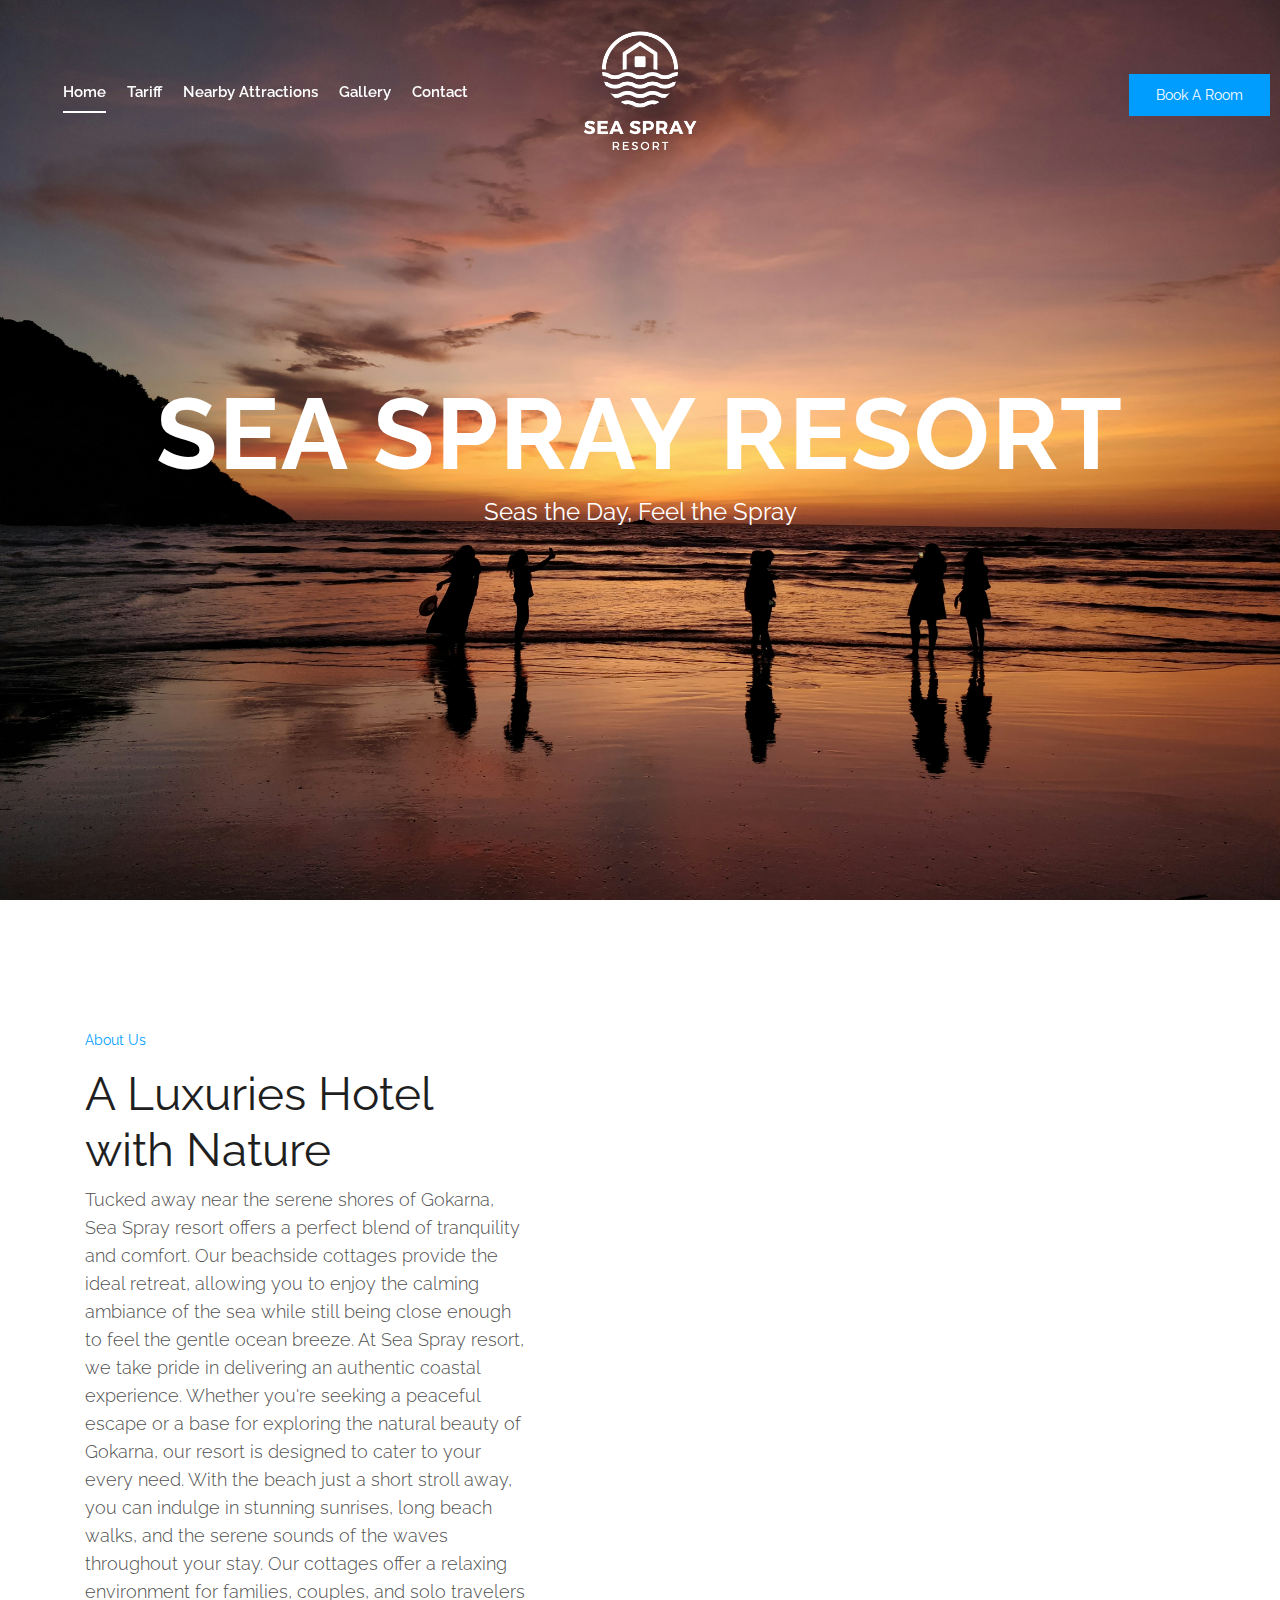
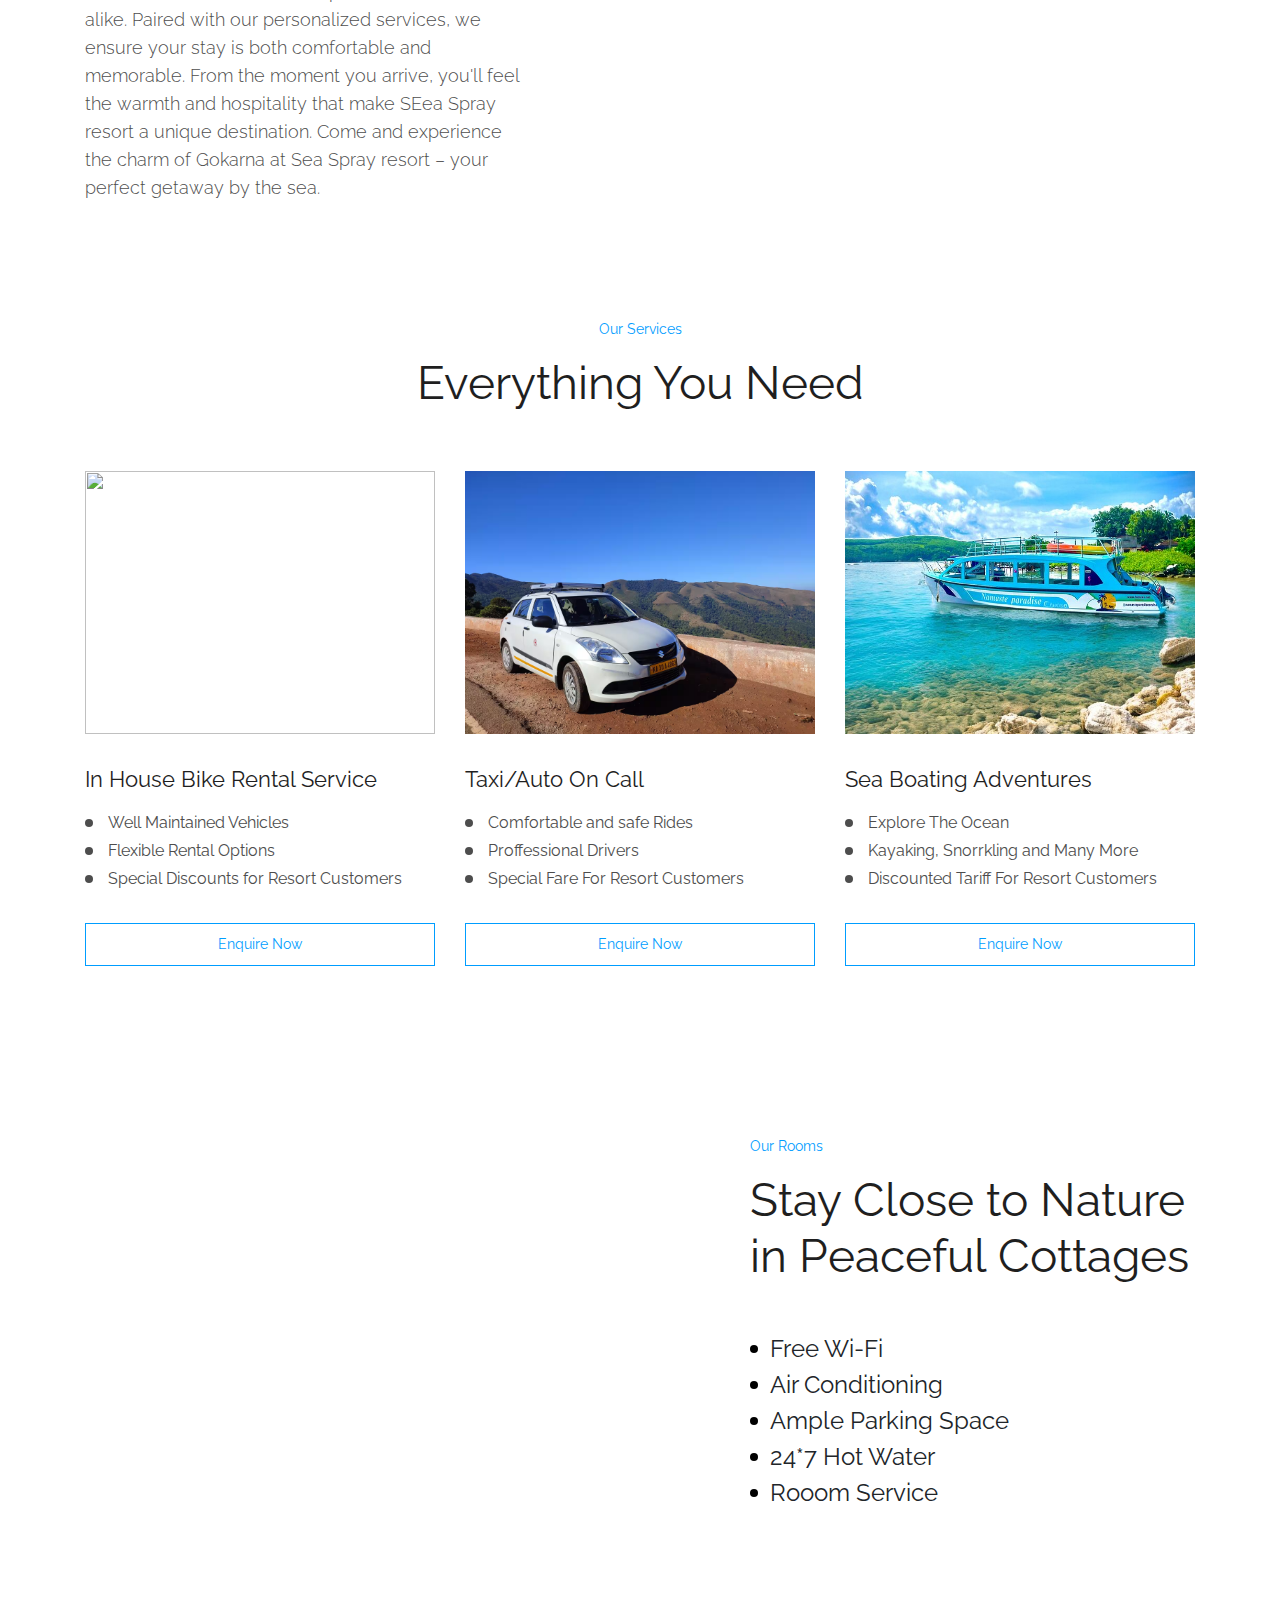
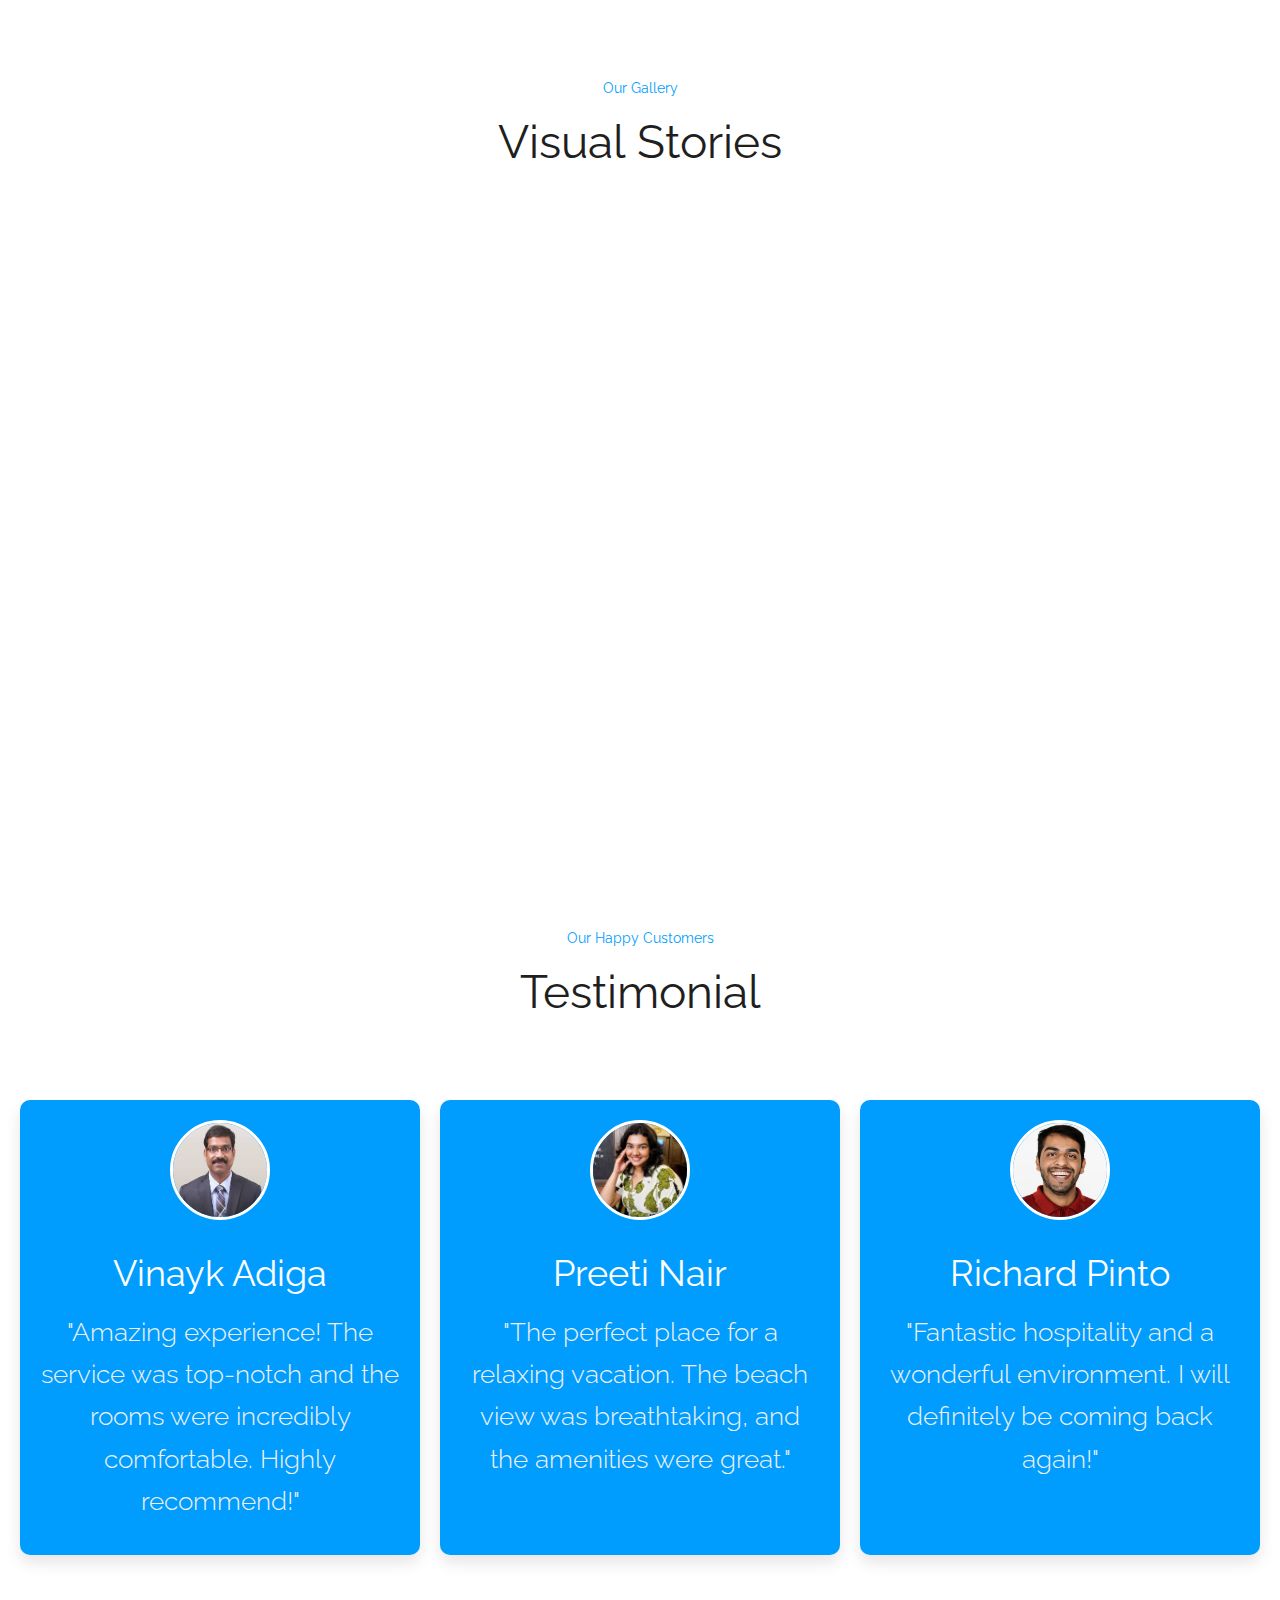
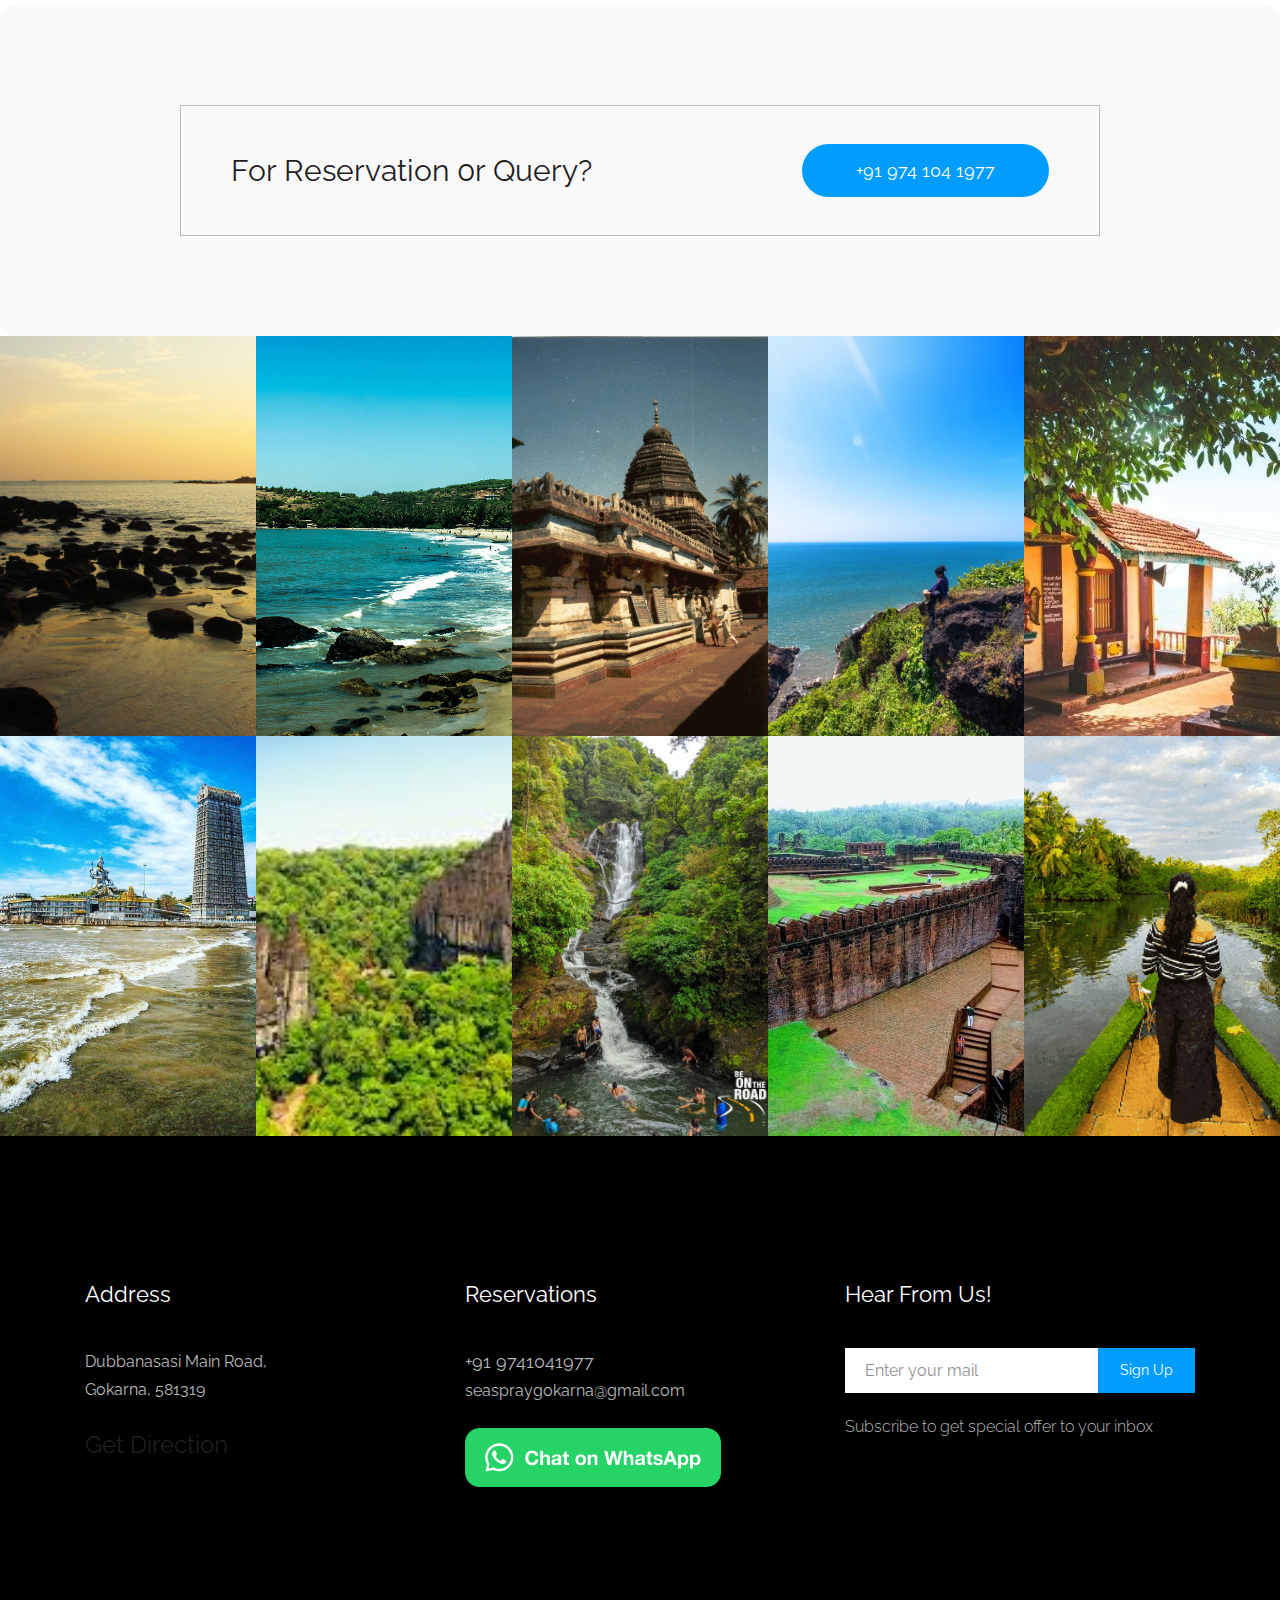
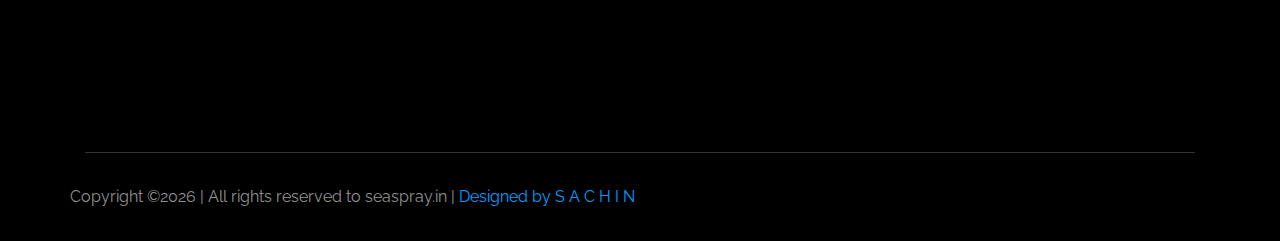
==== index.html @ 88a1061b "Uploading new project" ====
<!doctype html>
<html class="no-js" lang="zxx">

<head>
    <meta charset="utf-8">
    <meta http-equiv="x-ua-compatible" content="ie=edge">
    <title>SEA SPRAY RESORT GOKARNA</title>
    <meta name="description" content="">
    <meta name="viewport" content="width=device-width, initial-scale=1">

    <!-- <link rel="manifest" href="site.webmanifest"> -->
    <link rel="shortcut icon" type="image/x-icon" href="img/logo.png">
    <!-- Place favicon.ico in the root directory -->

    <!-- CSS here -->
    <link rel="stylesheet" href="css/bootstrap.min.css">
    <link rel="stylesheet" href="css/owl.carousel.min.css">
    <link rel="stylesheet" href="css/magnific-popup.css">
    <link rel="stylesheet" href="css/font-awesome.min.css">
    <link rel="stylesheet" href="css/themify-icons.css">
    <link rel="stylesheet" href="css/nice-select.css">
    <link rel="stylesheet" href="css/flaticon.css">
    <link rel="stylesheet" href="css/gijgo.css">
    <link rel="stylesheet" href="css/animate.css">
    <link rel="stylesheet" href="css/slicknav.css">
    <link rel="stylesheet" href="css/style.css">
    <!-- <link rel="stylesheet" href="css/responsive.css"> -->
</head>

<body>
    <!--[if lte IE 9]>
            <p class="browserupgrade">You are using an <strong>outdated</strong> browser. Please <a href="https://browsehappy.com/">upgrade your browser</a> to improve your experience and security.</p>
        <![endif]-->

    <!-- header-start -->
    <header>
        <div class="header-area ">
            <div id="sticky-header" class="main-header-area">
                <div class="container-fluid p-0">
                    <div class="row align-items-center no-gutters">
                        <div class="col-xl-5 col-lg-6">
                            <div class="main-menu  d-none d-lg-block">
                                <nav>
                                    <ul id="navigation">
                                        <li><a class="active" href="index.html">home</a></li>
                                        <li><a href="index.html">tariff</a></li>
                                        <li><a href="#nearby_area">Nearby attractions</a></li>
                                        <li><a href="#gallery">Gallery</a></li>
                                        <li><a href="#contact_area">Contact</a></li>
                                    </ul>
                                </nav>
                            </div>
                        </div>
                        <div class="col-xl-2 col-lg-2">
                            <div class="logo-img">
                                <a href="index.html">
                                    <img src="img/logo.png" alt="">
                                    
                                </a>
                            </div>
                        </div>
                        <div class="col-xl-5 col-lg-4 d-none d-lg-block">
                            <div class="book_room">
                               
                                <div class="book_btn d-none d-lg-block">
                                    <a class="popup-with-form" href="#test-form">Book A Room</a>
                                </div>
                            </div>
                        </div>
                        <div class="col-12">
                            <div class="mobile_menu d-block d-lg-none"></div>
                        </div>
                    </div>
                </div>
            </div>
        </div>
    </header>
    <!-- header-end -->

    <!-- slider_area_start -->
    <div class="slider_area">
        <div class="slider_active owl-carousel">
            <div class="single_slider d-flex align-items-center justify-content-center slider_bg_1">
                <div class="container">
                    <div class="row">
                        <div class="col-xl-12">
                            <div class="slider_text text-center">
                                <h3>SEA SPRAY RESORT</h3>
                                <p>Seas the Day, Feel the Spray</p>
                            </div>
                        </div>
                    </div>
                </div>
            </div>
            
            
        </div>
    </div>
    <!-- slider_area_end -->

    <!-- about_area_start -->
    <div class="about_area">
        <div class="container">
            <div class="row">
                <div class="col-xl-5 col-lg-5">
                    <div class="about_info">
                        <div class="section_title mb-20px">
                            <span>About Us</span>
                            <h3>A Luxuries Hotel <br>
                                with Nature</h3>
                        </div>
                        <p>Tucked away near the serene shores of Gokarna, Sea Spray resort offers a perfect blend of tranquility and comfort. Our beachside cottages provide the ideal retreat, allowing you to enjoy the calming ambiance of the sea while still being close enough to feel the gentle ocean breeze.

                            At Sea Spray resort, we take pride in delivering an authentic coastal experience. Whether you're seeking a peaceful escape or a base for exploring the natural beauty of Gokarna, our resort is designed to cater to your every need. With the beach just a short stroll away, you can indulge in stunning sunrises, long beach walks, and the serene sounds of the waves throughout your stay.
                            
                            Our cottages offer a relaxing environment for families, couples, and solo travelers alike. Paired with our personalized services, we ensure your stay is both comfortable and memorable. From the moment you arrive, you'll feel the warmth and hospitality that make SEea Spray resort a unique destination.
                            
                            Come and experience the charm of Gokarna at Sea Spray resort – your perfect getaway by the sea.</p>
                        
                    </div>
                </div>
                <div class="col-xl-7 col-lg-7">
                    <div class="about_thumb d-flex">
                        <div class="img_1">
                            <img src="img/3.jpg" alt="">
                        </div>
                        <div class="img_2">
                            <img src="img/28.jpg" alt="">
                        </div>
                    </div>
                </div>
            </div>
        </div>
    </div>
    <!-- about_area_end -->

    <!-- offers_area_start -->
    <div class="offers_area">
        <div class="container">
            <div class="row">
                <div class="col-xl-12">
                    <div class="section_title text-center mb-100">
                        <span>Our Services</span>
                        <h3>Everything You Need</h3>
                    </div>
                </div>
            </div>
            <div class="row">
                <div class="col-xl-4 col-md-4">
                    <div class="single_offers">
                        <div class="about_thumb">
                            <img src="img/bike.jpg" alt="">
                        </div>
                        <h3>In House Bike Rental
                            Service</h3>
                        <ul>
                            <li>Well Maintained Vehicles</li>
                            <li>Flexible Rental Options</li>
                            <li>Special Discounts for Resort Customers</li>
                        </ul>
                        <a class="book_now" href="tel:+917259355529">Enquire Now</a>                    
                    </div>
                </div>
                <div class="col-xl-4 col-md-4">
                    <div class="single_offers">
                        <div class="about_thumb">
                            <img src="img/taxi.jpg" alt="">
                        </div>
                        <h3>Taxi/Auto On Call
                            </h3>
                        <ul>
                            <li>Comfortable and safe Rides</li>
                            <li>Proffessional Drivers</li>
                            <li>Special Fare For Resort Customers</li>
                        </ul>
                        <a class="book_now" href="tel:+917259355529">Enquire Now</a>   
                    </div>
                </div>
                <div class="col-xl-4 col-md-4">
                    <div class="single_offers">
                        <div class="about_thumb">
                            <img src="img/boating.jpg" alt="">
                        </div>
                        <h3>Sea Boating Adventures</h3>
                        <ul>
                            <li>Explore The Ocean</li>
                            <li>Kayaking, Snorrkling and Many More</li>
                            <li>Discounted Tariff For Resort Customers</li>
                        </ul>
                       <a class="book_now" href="tel:+917259355529">Enquire Now</a>   
                    </div>
                </div>
            </div>
        </div>
    </div>
    <!-- offers_area_end -->

    

    <!-- about_area_start -->
    <div class="about_area">
        <div class="container">
            <div class="row">
                <div class="col-xl-7 col-lg-7">
                    <div class="about_thumb2 d-flex">
                        <div class="img_1">
                            <img src="img/18.jpg" alt="">
                        </div>
                        <div class="img_2">
                            <img src="img/26.jpg" alt="">
                        </div>
                    </div>
                </div>
                <div class="col-xl-5 col-lg-5">
                    <div class="about_info">
                        <div class="section_title mb-20px">
                            <span>Our Rooms</span>
                            <h3>Stay Close to Nature<br>
                                in Peaceful Cottages</h3>
                        </div>
                        <p>
                         <ul class="black-bullets">
      				 <li>Free Wi-Fi</li>
        			 <li>Air Conditioning</li>
       				 <li>Ample Parking Space</li>
       				 <li>24*7 Hot Water</li>
       				 <li>Rooom Service</li>
    			</ul>
                        </p>

                    </div>
                </div>
            </div>
        </div>
    </div>
    <!-- about_area_end -->
    
    <!-- gallery_area_start-->

<div class="gallery-section section_title" id="gallery">
     <span>Our Gallery</span>
    		<h3 class="section_title">Visual Stories</h3>
    
    
      <ul class="slideshow">
	<li><span></span></li>
    <li><span></span></li>
	<li><span></span></li>
	<li><span></span></li>
	<li><span></span></li>
    <li><span></span></li>
    <li><span></span></li>
    <li><span></span></li>
    <li><span></span></li>
</ul>

   		 
</div>

<!-- gallery_area_end -->
    
     <!-- testimonial_area_start -->
    <div class="customers-section section_title">
        <span>Our Happy Customers</span>
    <h3 class="section_title">Testimonial</h3>
    <div class="customer-cards">
        <div class="customer-card">
            <img src="img/customer1.jpg" alt="Customer 1">
            <h3>Vinayk Adiga</h3>
            <p>"Amazing experience! The service was top-notch and the rooms were incredibly comfortable. Highly recommend!"</p>
        </div>
        <div class="customer-card">
            <img src="img/customer2.jpg" alt="Customer 2">
            <h3>Preeti Nair</h3>
            <p>"The perfect place for a relaxing vacation. The beach view was breathtaking, and the amenities were great."</p>
        </div>
        <div class="customer-card">
            <img src="img/customer3.jpg" alt="Customer 3">
            <h3>Richard Pinto</h3>
            <p>"Fantastic hospitality and a wonderful environment. I will definitely be coming back again!"</p>
        </div>
    </div>
</div>
<!-- testimonial_area_end -->

    
    <!-- forQuery_start -->
    <div class="forQuery">
        <div class="container">
            <div class="row">
                <div class="col-xl-10 offset-xl-1 col-md-12">
                    <div class="Query_border">
                        <div class="row align-items-center justify-content-center">
                            <div class="col-xl-6 col-md-6">
                                <div class="Query_text">
                                    <p>For Reservation 0r Query?</p>
                                </div>
                            </div>
                            <div class="col-xl-6 col-md-6">
                                <div class="phone_num">
                                    <a href="#" class="mobile_no">+91 974 104 1977</a>
                                </div>
                            </div>
                        </div>
                    </div>
                </div>
            </div>
        </div>
    </div>
    <!-- forQuery_end-->

  <!-- nearby_attractions_area_start -->
<div class="nearby_attractions_area" id="nearby_area">
    <div class="single_attraction">
        <img src="img/11.jpg" alt="Om Beach">
        <div class="overlay">
            <h4>OM BEACH<br><span class="description">Beautiful beach known for its shape</span><br>DISTANCE: 7.9 KM</h4>
        </div>
    </div>
    <div class="single_attraction">
        <img src="img/12.jpg" alt="Kudle Beach">
        <div class="overlay">
            <h4>KUDLE BEACH<br><span class="description">Quiet beach perfect for relaxation</span><br>DISTANCE: 7.8 KM</h4>
        </div>
    </div>
    <div class="single_attraction">
        <img src="img/13.jpg" alt="Temple">
        <div class="overlay">
            <h4>MAHABALESHWARA TEMPLE<br><span class="description">Historic temple with beautiful architecture</span><br>DISTANCE: 3.5 KM</h4>
        </div>
    </div>
    <div class="single_attraction">
        <img src="img/14.jpg" alt="Sunset Point">
        <div class="overlay">
            <h4>HILLTOP SUNSET POINT<br><span class="description">Stunning views of the sunset</span><br>DISTANCE: 7.3 KM</h4>
        </div>
    </div>
    <div class="single_attraction">
        <img src="img/15.jpg" alt="Ramateertha Hill Temple">
        <div class="overlay">
            <h4>RAMATEERTHA HILL TEMPLE<br><span class="description">Scenic hilltop temple with breathtaking views</span><br>DISTANCE: 4 KM</h4>
        </div>
    </div>
    <div class="single_attraction">
        <img src="img/21.jpg" alt="Murudeshwar">
        <div class="overlay">
            <h4>MURUDESHWAR<br><span class="description">Famous for the towering statue of Lord Shiva</span><br>DISTANCE: 79.2 KM</h4>
        </div>
    </div>
    <div class="single_attraction">
        <img src="img/22.jpg" alt="Yana Caves">
        <div class="overlay">
            <h4>YANA CAVES<br><span class="description">Known for unique rock formations</span><br>DISTANCE: 49.1 KM</h4>
        </div>
    </div>
    <div class="single_attraction">
        <img src="img/23.jpg" alt="Vibhuti Falls">
        <div class="overlay">
            <h4>VIBHUTI FALLS<br><span class="description">Beautiful waterfall surrounded by nature</span><br>DISTANCE: 43.2 KM</h4>
        </div>
    </div>
    <div class="single_attraction">
        <img src="img/24.jpg" alt="Mirjan Fort">
        <div class="overlay">
            <h4>MIRJAN FORT<br><span class="description">Historic fort with a rich history</span><br>DISTANCE: 23.2 KM</h4>
        </div>
    </div>
    <div class="single_attraction">
        <img src="img/25.jpg" alt="Honnavara Mangrove Boardwalk">
        <div class="overlay">
            <h4>HONNAVARA MANGROVE BOARD WALK<br><span class="description">Nature walk through scenic mangroves</span><br>DISTANCE: 56.1 KM</h4>
        </div>
    </div>
</div>
<!-- nearby_attractions_area_end -->




    <!-- footer -->
    <footer class="footer" id="contact_area">
        <div class="footer_top">
    <div class="container">
        <div class="row">
            <div class="col-xl-4 col-md-6 col-lg-4">
                <div class="footer_widget">
                    <h3 class="footer_title">
                        Address
                    </h3>
                    <p class="footer_text">Dubbanasasi Main Road, <br> Gokarna, 581319</p>
                    <a href="#" class="line-button">Get Direction</a>

                    <div class="google-map-container">
                        <iframe src="https://www.google.com/maps/embed?pb=!1m14!1m8!1m3!1d15446.185988284322!2d74.3071007!3d14.5679071!3m2!1i1024!2i768!4f13.1!3m3!1m2!1s0x3bbe81000d65f09b%3A0x5aeba827256560c4!2sSEA%20SPRAY!5e0!3m2!1sen!2sin!4v1729353451648!5m2!1sen!2sin" width="330" height="150" style="border:0;" allowfullscreen="" loading="lazy" referrerpolicy="no-referrer-when-downgrade"></iframe>
                    </div>
                </div>
            </div>

            <div class="col-xl-4 col-md-6 col-lg-4">
                <div class="footer_widget">
                    <h3 class="footer_title">
                        Reservations
                    </h3>
                    <p class="footer_text"> <a class="title__number" href="tel:+919741041977">+91 9741041977</a> <br> seaspraygokarna@gmail.com</p>
                    <div class="whatsapp_button">
                        <a aria-label="Chat on WhatsApp" href="https://wa.me/919741041977"> 
                            <img alt="Chat on WhatsApp" src="img/WhatsAppButtonGreenLarge.png" /> 
                        </a> 
                    </div>
                </div>
            </div>

            <div class="col-xl-4 col-md-6 col-lg-4">
                <div class="footer_widget">
                    <h3 class="footer_title">
                        Hear from us!
                    </h3>
                   <form action="https://formsubmit.co/seaspraygokarna@gmail.com" method="POST" class="newsletter_form">
                        <input type="email" name="email" placeholder="Enter your mail">
                        <button type="submit">Sign Up</button>
                    </form>
                    <p class="newsletter_text">Subscribe to get special offer to your inbox</p>
                </div>
            </div>
        </div>
    </div>
</div>

        <div class="copy-right_text">
            <div class="container">
                <div class="footer_border"></div>
                <div class="row">
                   
                        <p class="copy_right">
                            <!-- Link back to Colorlib can't be removed. Template is licensed under CC BY 3.0. -->
                                 Copyright &copy;<script>document.write(new Date().getFullYear());</script> | All rights reserved to seaspray.in |  <a class="title__number" href="tel:+918073716055"> Designed by S A C H I N</a>
                        </p>
<!-- Link back to Colorlib can't be removed. Template is licensed under CC BY 3.0. -->
                    
                </div>
            </div>
        </div>
    </footer>

    <!-- link that opens popup -->

    <!-- form itself end-->
        <form id="test-form" class="white-popup-block mfp-hide">
                <div class="popup_box ">
                        <div class="popup_inner">
                            <h3>Check Availability</h3>
                            <form action="#">
                                <div class="row">
                                    <div class="col-xl-6">
                                        <input id="datepicker" placeholder="Check in date">
                                    </div>
                                    <div class="col-xl-6">
                                        <input id="datepicker2" placeholder="Check out date">
                                    </div>
                                    <div class="col-xl-6">
                                        <select class="form-select wide" id="default-select" class="">
                                            <option data-display="Adult">1</option>
                                            <option value="1">2</option>
                                            <option value="2">3</option>
                                            <option value="3">4</option>
                                            <option value="5">5</option>
                                            <option value="6">6</option>
                                            <option value="7">7</option>
                                            <option value="8">8</option>
                                            <option value="9">9</option>
                                            <option value="10">10</option>
                                            <option value="11">11</option>
                                            <option value="12">12</option>
                                            <option value="13">13</option>
                                            <option value="14">14</option>
                                            <option value="15">15</option>
                                            <option value="16">16</option>
                                            <option value="17">17</option>
                                            <option value="18">18</option>
                                            <option value="19">19</option>
                                            <option value="20">20</option>
                                            <option value="21">21</option>
                                            <option value="22">22</option>
                                            <option value="23">23</option>
                                            <option value="24">24</option>

                                        </select>
                                    </div>
                                    <div class="col-xl-6">
                                        <select class="form-select wide" id="default-select" class="">
                                            <option data-display="Children">1</option>
                                            <option value="1">2</option>
                                            <option value="2">3</option>
                                            <option value="3">4</option>
                                            <option value="5">5</option>
                                            <option value="6">6</option>
                                            <option value="7">7</option>
                                            <option value="8">8</option>
                                            <option value="9">9</option>
                                            <option value="10">10</option>
                                            <option value="11">11</option>
                                            <option value="12">12</option>
                                            <option value="13">13</option>
                                            <option value="14">14</option>
                                            <option value="15">15</option>
                                            <option value="16">16</option>
                                            <option value="17">17</option>
                                            <option value="18">18</option>
                                            <option value="19">19</option>
                                            <option value="20">20</option>
                                            <option value="21">21</option>
                                            <option value="22">22</option>
                                            <option value="23">23</option>
                                            <option value="24">24</option>



                                        </select>
                                    </div>
                                    <div class="col-xl-12">
                                        <select class="form-select wide" id="default-select" class="">
                                            <option data-display="Number of rooms">1</option>
                                            <option value="2">2</option>
                                            <option value="3">3</option>
                                            <option value="4">4</option>
                                            <option value="5">5</option>
                                            <option value="6">6</option>
                                        </select>
                                    </div>
                                    <div class="col-xl-12">
                                        <button type="submit" class="boxed-btn3">Check Availability</button>
                                    </div>
                                </div>
                            </form>
                        </div>
                    </div>
            </form>
    <!-- form itself end -->

    <!-- JS here -->
   


 
    <script src="js/vendor/modernizr-3.5.0.min.js"></script>
    <script src="js/vendor/jquery-1.12.4.min.js"></script>
    <script src="js/popper.min.js"></script>
    <script src="js/bootstrap.min.js"></script>
    <script src="js/owl.carousel.min.js"></script>
    <script src="js/isotope.pkgd.min.js"></script>
    <script src="js/ajax-form.js"></script>
    <script src="js/waypoints.min.js"></script>
    <script src="js/jquery.counterup.min.js"></script>
    <script src="js/imagesloaded.pkgd.min.js"></script>
    <script src="js/scrollIt.js"></script>
    <script src="js/jquery.scrollUp.min.js"></script>
    <script src="js/wow.min.js"></script>
    <script src="js/nice-select.min.js"></script>
    <script src="js/jquery.slicknav.min.js"></script>
    <script src="js/jquery.magnific-popup.min.js"></script>
    <script src="js/plugins.js"></script>
    <script src="js/gijgo.min.js"></script>

    <!--contact js-->
    <script src="js/contact.js"></script>
    <script src="js/jquery.ajaxchimp.min.js"></script>
    <script src="js/jquery.form.js"></script>
    <script src="js/jquery.validate.min.js"></script>
    <script src="js/mail-script.js"></script>

    <script src="js/main.js"></script>
    <script>
        $('#datepicker').datepicker({
            iconsLibrary: 'fontawesome',
            icons: {
             rightIcon: '<span class="fa fa-caret-down"></span>'
         }
        });
        $('#datepicker2').datepicker({
            iconsLibrary: 'fontawesome',
            icons: {
             rightIcon: '<span class="fa fa-caret-down"></span>'
         }

        });
</script>





</body>

</html>
---- css/themify-icons.css ----
@font-face {
	font-family: 'themify';
	src:url('../fonts/themify.eot?-fvbane');
	src:url('../fonts/themify.eot?#iefix-fvbane') format('embedded-opentype'),
		url('../fonts/themify.woff?-fvbane') format('woff'),
		url('../fonts/themify.ttf?-fvbane') format('truetype'),
		url('../fonts/themify.svg?-fvbane#themify') format('svg');
	font-weight: normal;
	font-style: normal;
}

[class^="ti-"], [class*=" ti-"] {
	font-family: 'themify';
	/* speak: none; */
	font-style: normal;
	font-weight: normal;
	font-variant: normal;
	text-transform: none;
	line-height: 1;

	/* Better Font Rendering =========== */
	-webkit-font-smoothing: antialiased;
	-moz-osx-font-smoothing: grayscale;
}

.ti-wand:before {
	content: "\e600";
}
.ti-volume:before {
	content: "\e601";
}
.ti-user:before {
	content: "\e602";
}
.ti-unlock:before {
	content: "\e603";
}
.ti-unlink:before {
	content: "\e604";
}
.ti-trash:before {
	content: "\e605";
}
.ti-thought:before {
	content: "\e606";
}
.ti-target:before {
	content: "\e607";
}
.ti-tag:before {
	content: "\e608";
}
.ti-tablet:before {
	content: "\e609";
}
.ti-star:before {
	content: "\e60a";
}
.ti-spray:before {
	content: "\e60b";
}
.ti-signal:before {
	content: "\e60c";
}
.ti-shopping-cart:before {
	content: "\e60d";
}
.ti-shopping-cart-full:before {
	content: "\e60e";
}
.ti-settings:before {
	content: "\e60f";
}
.ti-search:before {
	content: "\e610";
}
.ti-zoom-in:before {
	content: "\e611";
}
.ti-zoom-out:before {
	content: "\e612";
}
.ti-cut:before {
	content: "\e613";
}
.ti-ruler:before {
	content: "\e614";
}
.ti-ruler-pencil:before {
	content: "\e615";
}
.ti-ruler-alt:before {
	content: "\e616";
}
.ti-bookmark:before {
	content: "\e617";
}
.ti-bookmark-alt:before {
	content: "\e618";
}
.ti-reload:before {
	content: "\e619";
}
.ti-plus:before {
	content: "\e61a";
}
.ti-pin:before {
	content: "\e61b";
}
.ti-pencil:before {
	content: "\e61c";
}
.ti-pencil-alt:before {
	content: "\e61d";
}
.ti-paint-roller:before {
	content: "\e61e";
}
.ti-paint-bucket:before {
	content: "\e61f";
}
.ti-na:before {
	content: "\e620";
}
.ti-mobile:before {
	content: "\e621";
}
.ti-minus:before {
	content: "\e622";
}
.ti-medall:before {
	content: "\e623";
}
.ti-medall-alt:before {
	content: "\e624";
}
.ti-marker:before {
	content: "\e625";
}
.ti-marker-alt:before {
	content: "\e626";
}
.ti-arrow-up:before {
	content: "\e627";
}
.ti-arrow-right:before {
	content: "\e628";
}
.ti-arrow-left:before {
	content: "\e629";
}
.ti-arrow-down:before {
	content: "\e62a";
}
.ti-lock:before {
	content: "\e62b";
}
.ti-location-arrow:before {
	content: "\e62c";
}
.ti-link:before {
	content: "\e62d";
}
.ti-layout:before {
	content: "\e62e";
}
.ti-layers:before {
	content: "\e62f";
}
.ti-layers-alt:before {
	content: "\e630";
}
.ti-key:before {
	content: "\e631";
}
.ti-import:before {
	content: "\e632";
}
.ti-image:before {
	content: "\e633";
}
.ti-heart:before {
	content: "\e634";
}
.ti-heart-broken:before {
	content: "\e635";
}
.ti-hand-stop:before {
	content: "\e636";
}
.ti-hand-open:before {
	content: "\e637";
}
.ti-hand-drag:before {
	content: "\e638";
}
.ti-folder:before {
	content: "\e639";
}
.ti-flag:before {
	content: "\e63a";
}
.ti-flag-alt:before {
	content: "\e63b";
}
.ti-flag-alt-2:before {
	content: "\e63c";
}
.ti-eye:before {
	content: "\e63d";
}
.ti-export:before {
	content: "\e63e";
}
.ti-exchange-vertical:before {
	content: "\e63f";
}
.ti-desktop:before {
	content: "\e640";
}
.ti-cup:before {
	content: "\e641";
}
.ti-crown:before {
	content: "\e642";
}
.ti-comments:before {
	content: "\e643";
}
.ti-comment:before {
	content: "\e644";
}
.ti-comment-alt:before {
	content: "\e645";
}
.ti-close:before {
	content: "\e646";
}
.ti-clip:before {
	content: "\e647";
}
.ti-angle-up:before {
	content: "\e648";
}
.ti-angle-right:before {
	content: "\e649";
}
.ti-angle-left:before {
	content: "\e64a";
}
.ti-angle-down:before {
	content: "\e64b";
}
.ti-check:before {
	content: "\e64c";
}
.ti-check-box:before {
	content: "\e64d";
}
.ti-camera:before {
	content: "\e64e";
}
.ti-announcement:before {
	content: "\e64f";
}
.ti-brush:before {
	content: "\e650";
}
.ti-briefcase:before {
	content: "\e651";
}
.ti-bolt:before {
	content: "\e652";
}
.ti-bolt-alt:before {
	content: "\e653";
}
.ti-blackboard:before {
	content: "\e654";
}
.ti-bag:before {
	content: "\e655";
}
.ti-move:before {
	content: "\e656";
}
.ti-arrows-vertical:before {
	content: "\e657";
}
.ti-arrows-horizontal:before {
	content: "\e658";
}
.ti-fullscreen:before {
	content: "\e659";
}
.ti-arrow-top-right:before {
	content: "\e65a";
}
.ti-arrow-top-left:before {
	content: "\e65b";
}
.ti-arrow-circle-up:before {
	content: "\e65c";
}
.ti-arrow-circle-right:before {
	content: "\e65d";
}
.ti-arrow-circle-left:before {
	content: "\e65e";
}
.ti-arrow-circle-down:before {
	content: "\e65f";
}
.ti-angle-double-up:before {
	content: "\e660";
}
.ti-angle-double-right:before {
	content: "\e661";
}
.ti-angle-double-left:before {
	content: "\e662";
}
.ti-angle-double-down:before {
	content: "\e663";
}
.ti-zip:before {
	content: "\e664";
}
.ti-world:before {
	content: "\e665";
}
.ti-wheelchair:before {
	content: "\e666";
}
.ti-view-list:before {
	content: "\e667";
}
.ti-view-list-alt:before {
	content: "\e668";
}
.ti-view-grid:before {
	content: "\e669";
}
.ti-uppercase:before {
	content: "\e66a";
}
.ti-upload:before {
	content: "\e66b";
}
.ti-underline:before {
	content: "\e66c";
}
.ti-truck:before {
	content: "\e66d";
}
.ti-timer:before {
	content: "\e66e";
}
.ti-ticket:before {
	content: "\e66f";
}
.ti-thumb-up:before {
	content: "\e670";
}
.ti-thumb-down:before {
	content: "\e671";
}
.ti-text:before {
	content: "\e672";
}
.ti-stats-up:before {
	content: "\e673";
}
.ti-stats-down:before {
	content: "\e674";
}
.ti-split-v:before {
	content: "\e675";
}
.ti-split-h:before {
	content: "\e676";
}
.ti-smallcap:before {
	content: "\e677";
}
.ti-shine:before {
	content: "\e678";
}
.ti-shift-right:before {
	content: "\e679";
}
.ti-shift-left:before {
	content: "\e67a";
}
.ti-shield:before {
	content: "\e67b";
}
.ti-notepad:before {
	content: "\e67c";
}
.ti-server:before {
	content: "\e67d";
}
.ti-quote-right:before {
	content: "\e67e";
}
.ti-quote-left:before {
	content: "\e67f";
}
.ti-pulse:before {
	content: "\e680";
}
.ti-printer:before {
	content: "\e681";
}
.ti-power-off:before {
	content: "\e682";
}
.ti-plug:before {
	content: "\e683";
}
.ti-pie-chart:before {
	content: "\e684";
}
.ti-paragraph:before {
	content: "\e685";
}
.ti-panel:before {
	content: "\e686";
}
.ti-package:before {
	content: "\e687";
}
.ti-music:before {
	content: "\e688";
}
.ti-music-alt:before {
	content: "\e689";
}
.ti-mouse:before {
	content: "\e68a";
}
.ti-mouse-alt:before {
	content: "\e68b";
}
.ti-money:before {
	content: "\e68c";
}
.ti-microphone:before {
	content: "\e68d";
}
.ti-menu:before {
	content: "\e68e";
}
.ti-menu-alt:before {
	content: "\e68f";
}
.ti-map:before {
	content: "\e690";
}
.ti-map-alt:before {
	content: "\e691";
}
.ti-loop:before {
	content: "\e692";
}
.ti-location-pin:before {
	content: "\e693";
}
.ti-list:before {
	content: "\e694";
}
.ti-light-bulb:before {
	content: "\e695";
}
.ti-Italic:before {
	content: "\e696";
}
.ti-info:before {
	content: "\e697";
}
.ti-infinite:before {
	content: "\e698";
}
.ti-id-badge:before {
	content: "\e699";
}
.ti-hummer:before {
	content: "\e69a";
}
.ti-home:before {
	content: "\e69b";
}
.ti-help:before {
	content: "\e69c";
}
.ti-headphone:before {
	content: "\e69d";
}
.ti-harddrives:before {
	content: "\e69e";
}
.ti-harddrive:before {
	content: "\e69f";
}
.ti-gift:before {
	content: "\e6a0";
}
.ti-game:before {
	content: "\e6a1";
}
.ti-filter:before {
	content: "\e6a2";
}
.ti-files:before {
	content: "\e6a3";
}
.ti-file:before {
	content: "\e6a4";
}
.ti-eraser:before {
	content: "\e6a5";
}
.ti-envelope:before {
	content: "\e6a6";
}
.ti-download:before {
	content: "\e6a7";
}
.ti-direction:before {
	content: "\e6a8";
}
.ti-direction-alt:before {
	content: "\e6a9";
}
.ti-dashboard:before {
	content: "\e6aa";
}
.ti-control-stop:before {
	content: "\e6ab";
}
.ti-control-shuffle:before {
	content: "\e6ac";
}
.ti-control-play:before {
	content: "\e6ad";
}
.ti-control-pause:before {
	content: "\e6ae";
}
.ti-control-forward:before {
	content: "\e6af";
}
.ti-control-backward:before {
	content: "\e6b0";
}
.ti-cloud:before {
	content: "\e6b1";
}
.ti-cloud-up:before {
	content: "\e6b2";
}
.ti-cloud-down:before {
	content: "\e6b3";
}
.ti-clipboard:before {
	content: "\e6b4";
}
.ti-car:before {
	content: "\e6b5";
}
.ti-calendar:before {
	content: "\e6b6";
}
.ti-book:before {
	content: "\e6b7";
}
.ti-bell:before {
	content: "\e6b8";
}
.ti-basketball:before {
	content: "\e6b9";
}
.ti-bar-chart:before {
	content: "\e6ba";
}
.ti-bar-chart-alt:before {
	content: "\e6bb";
}
.ti-back-right:before {
	content: "\e6bc";
}
.ti-back-left:before {
	content: "\e6bd";
}
.ti-arrows-corner:before {
	content: "\e6be";
}
.ti-archive:before {
	content: "\e6bf";
}
.ti-anchor:before {
	content: "\e6c0";
}
.ti-align-right:before {
	content: "\e6c1";
}
.ti-align-left:before {
	content: "\e6c2";
}
.ti-align-justify:before {
	content: "\e6c3";
}
.ti-align-center:before {
	content: "\e6c4";
}
.ti-alert:before {
	content: "\e6c5";
}
.ti-alarm-clock:before {
	content: "\e6c6";
}
.ti-agenda:before {
	content: "\e6c7";
}
.ti-write:before {
	content: "\e6c8";
}
.ti-window:before {
	content: "\e6c9";
}
.ti-widgetized:before {
	content: "\e6ca";
}
.ti-widget:before {
	content: "\e6cb";
}
.ti-widget-alt:before {
	content: "\e6cc";
}
.ti-wallet:before {
	content: "\e6cd";
}
.ti-video-clapper:before {
	content: "\e6ce";
}
.ti-video-camera:before {
	content: "\e6cf";
}
.ti-vector:before {
	content: "\e6d0";
}
.ti-themify-logo:before {
	content: "\e6d1";
}
.ti-themify-favicon:before {
	content: "\e6d2";
}
.ti-themify-favicon-alt:before {
	content: "\e6d3";
}
.ti-support:before {
	content: "\e6d4";
}
.ti-stamp:before {
	content: "\e6d5";
}
.ti-split-v-alt:before {
	content: "\e6d6";
}
.ti-slice:before {
	content: "\e6d7";
}
.ti-shortcode:before {
	content: "\e6d8";
}
.ti-shift-right-alt:before {
	content: "\e6d9";
}
.ti-shift-left-alt:before {
	content: "\e6da";
}
.ti-ruler-alt-2:before {
	content: "\e6db";
}
.ti-receipt:before {
	content: "\e6dc";
}
.ti-pin2:before {
	content: "\e6dd";
}
.ti-pin-alt:before {
	content: "\e6de";
}
.ti-pencil-alt2:before {
	content: "\e6df";
}
.ti-palette:before {
	content: "\e6e0";
}
.ti-more:before {
	content: "\e6e1";
}
.ti-more-alt:before {
	content: "\e6e2";
}
.ti-microphone-alt:before {
	content: "\e6e3";
}
.ti-magnet:before {
	content: "\e6e4";
}
.ti-line-double:before {
	content: "\e6e5";
}
.ti-line-dotted:before {
	content: "\e6e6";
}
.ti-line-dashed:before {
	content: "\e6e7";
}
.ti-layout-width-full:before {
	content: "\e6e8";
}
.ti-layout-width-default:before {
	content: "\e6e9";
}
.ti-layout-width-default-alt:before {
	content: "\e6ea";
}
.ti-layout-tab:before {
	content: "\e6eb";
}
.ti-layout-tab-window:before {
	content: "\e6ec";
}
.ti-layout-tab-v:before {
	content: "\e6ed";
}
.ti-layout-tab-min:before {
	content: "\e6ee";
}
.ti-layout-slider:before {
	content: "\e6ef";
}
.ti-layout-slider-alt:before {
	content: "\e6f0";
}
.ti-layout-sidebar-right:before {
	content: "\e6f1";
}
.ti-layout-sidebar-none:before {
	content: "\e6f2";
}
.ti-layout-sidebar-left:before {
	content: "\e6f3";
}
.ti-layout-placeholder:before {
	content: "\e6f4";
}
.ti-layout-menu:before {
	content: "\e6f5";
}
.ti-layout-menu-v:before {
	content: "\e6f6";
}
.ti-layout-menu-separated:before {
	content: "\e6f7";
}
.ti-layout-menu-full:before {
	content: "\e6f8";
}
.ti-layout-media-right-alt:before {
	content: "\e6f9";
}
.ti-layout-media-right:before {
	content: "\e6fa";
}
.ti-layout-media-overlay:before {
	content: "\e6fb";
}
.ti-layout-media-overlay-alt:before {
	content: "\e6fc";
}
.ti-layout-media-overlay-alt-2:before {
	content: "\e6fd";
}
.ti-layout-media-left-alt:before {
	content: "\e6fe";
}
.ti-layout-media-left:before {
	content: "\e6ff";
}
.ti-layout-media-center-alt:before {
	content: "\e700";
}
.ti-layout-media-center:before {
	content: "\e701";
}
.ti-layout-list-thumb:before {
	content: "\e702";
}
.ti-layout-list-thumb-alt:before {
	content: "\e703";
}
.ti-layout-list-post:before {
	content: "\e704";
}
.ti-layout-list-large-image:before {
	content: "\e705";
}
.ti-layout-line-solid:before {
	content: "\e706";
}
.ti-layout-grid4:before {
	content: "\e707";
}
.ti-layout-grid3:before {
	content: "\e708";
}
.ti-layout-grid2:before {
	content: "\e709";
}
.ti-layout-grid2-thumb:before {
	content: "\e70a";
}
.ti-layout-cta-right:before {
	content: "\e70b";
}
.ti-layout-cta-left:before {
	content: "\e70c";
}
.ti-layout-cta-center:before {
	content: "\e70d";
}
.ti-layout-cta-btn-right:before {
	content: "\e70e";
}
.ti-layout-cta-btn-left:before {
	content: "\e70f";
}
.ti-layout-column4:before {
	content: "\e710";
}
.ti-layout-column3:before {
	content: "\e711";
}
.ti-layout-column2:before {
	content: "\e712";
}
.ti-layout-accordion-separated:before {
	content: "\e713";
}
.ti-layout-accordion-merged:before {
	content: "\e714";
}
.ti-layout-accordion-list:before {
	content: "\e715";
}
.ti-ink-pen:before {
	content: "\e716";
}
.ti-info-alt:before {
	content: "\e717";
}
.ti-help-alt:before {
	content: "\e718";
}
.ti-headphone-alt:before {
	content: "\e719";
}
.ti-hand-point-up:before {
	content: "\e71a";
}
.ti-hand-point-right:before {
	content: "\e71b";
}
.ti-hand-point-left:before {
	content: "\e71c";
}
.ti-hand-point-down:before {
	content: "\e71d";
}
.ti-gallery:before {
	content: "\e71e";
}
.ti-face-smile:before {
	content: "\e71f";
}
.ti-face-sad:before {
	content: "\e720";
}
.ti-credit-card:before {
	content: "\e721";
}
.ti-control-skip-forward:before {
	content: "\e722";
}
.ti-control-skip-backward:before {
	content: "\e723";
}
.ti-control-record:before {
	content: "\e724";
}
.ti-control-eject:before {
	content: "\e725";
}
.ti-comments-smiley:before {
	content: "\e726";
}
.ti-brush-alt:before {
	content: "\e727";
}
.ti-youtube:before {
	content: "\e728";
}
.ti-vimeo:before {
	content: "\e729";
}
.ti-twitter:before {
	content: "\e72a";
}
.ti-time:before {
	content: "\e72b";
}
.ti-tumblr:before {
	content: "\e72c";
}
.ti-skype:before {
	content: "\e72d";
}
.ti-share:before {
	content: "\e72e";
}
.ti-share-alt:before {
	content: "\e72f";
}
.ti-rocket:before {
	content: "\e730";
}
.ti-pinterest:before {
	content: "\e731";
}
.ti-new-window:before {
	content: "\e732";
}
.ti-microsoft:before {
	content: "\e733";
}
.ti-list-ol:before {
	content: "\e734";
}
.ti-linkedin:before {
	content: "\e735";
}
.ti-layout-sidebar-2:before {
	content: "\e736";
}
.ti-layout-grid4-alt:before {
	content: "\e737";
}
.ti-layout-grid3-alt:before {
	content: "\e738";
}
.ti-layout-grid2-alt:before {
	content: "\e739";
}
.ti-layout-column4-alt:before {
	content: "\e73a";
}
.ti-layout-column3-alt:before {
	content: "\e73b";
}
.ti-layout-column2-alt:before {
	content: "\e73c";
}
.ti-instagram:before {
	content: "\e73d";
}
.ti-google:before {
	content: "\e73e";
}
.ti-github:before {
	content: "\e73f";
}
.ti-flickr:before {
	content: "\e740";
}
.ti-facebook:before {
	content: "\e741";
}
.ti-dropbox:before {
	content: "\e742";
}
.ti-dribbble:before {
	content: "\e743";
}
.ti-apple:before {
	content: "\e744";
}
.ti-android:before {
	content: "\e745";
}
.ti-save:before {
	content: "\e746";
}
.ti-save-alt:before {
	content: "\e747";
}
.ti-yahoo:before {
	content: "\e748";
}
.ti-wordpress:before {
	content: "\e749";
}
.ti-vimeo-alt:before {
	content: "\e74a";
}
.ti-twitter-alt:before {
	content: "\e74b";
}
.ti-tumblr-alt:before {
	content: "\e74c";
}
.ti-trello:before {
	content: "\e74d";
}
.ti-stack-overflow:before {
	content: "\e74e";
}
.ti-soundcloud:before {
	content: "\e74f";
}
.ti-sharethis:before {
	content: "\e750";
}
.ti-sharethis-alt:before {
	content: "\e751";
}
.ti-reddit:before {
	content: "\e752";
}
.ti-pinterest-alt:before {
	content: "\e753";
}
.ti-microsoft-alt:before {
	content: "\e754";
}
.ti-linux:before {
	content: "\e755";
}
.ti-jsfiddle:before {
	content: "\e756";
}
.ti-joomla:before {
	content: "\e757";
}
.ti-html5:before {
	content: "\e758";
}
.ti-flickr-alt:before {
	content: "\e759";
}
.ti-email:before {
	content: "\e75a";
}
.ti-drupal:before {
	content: "\e75b";
}
.ti-dropbox-alt:before {
	content: "\e75c";
}
.ti-css3:before {
	content: "\e75d";
}
.ti-rss:before {
	content: "\e75e";
}
.ti-rss-alt:before {
	content: "\e75f";
}
---- css/nice-select.css ----
.nice-select {
  -webkit-tap-highlight-color: transparent;
  background-color: #fff;
  border-radius: 5px;
  border: solid 1px #e8e8e8;
  box-sizing: border-box;
  clear: both;
  cursor: pointer;
  display: block;
  float: left;
  font-family: inherit;
  font-size: 14px;
  font-weight: normal;
  height: 42px;
  line-height: 40px;
  outline: none;
  padding-left: 18px;
  padding-right: 30px;
  position: relative;
  text-align: left !important;
  -webkit-transition: all 0.2s ease-in-out;
  transition: all 0.2s ease-in-out;
  -webkit-user-select: none;
     -moz-user-select: none;
      -ms-user-select: none;
          user-select: none;
  white-space: nowrap;
  width: auto; }
  .nice-select:hover {
    border-color: #dbdbdb; }
  .nice-select:active, .nice-select.open, .nice-select:focus {
    border-color: #999; }


  .nice-select.disabled {
    border-color: #ededed;
    color: #999;
    pointer-events: none; }
    .nice-select.disabled:after {
      border-color: #cccccc; }
  .nice-select.wide {
    width: 100%; }
    .nice-select.wide .list {
      left: 0 !important;
      right: 0 !important; }
  .nice-select.right {
    float: right; }
    .nice-select.right .list {
      left: auto;
      right: 0; }
  .nice-select.small {
    font-size: 12px;
    height: 36px;
    line-height: 34px; }
    .nice-select.small:after {
      height: 4px;
      width: 4px; }
    .nice-select.small .option {
      line-height: 34px;
      min-height: 34px; }
  .nice-select .list {
    background-color: #fff;
    border-radius: 5px;
    box-shadow: 0 0 0 1px rgba(68, 68, 68, 0.11);
    box-sizing: border-box;
    margin-top: 4px;
    opacity: 0;
    overflow: hidden;
    padding: 0;
    pointer-events: none;
    position: absolute;
    top: 100%;
    left: 0;
    -webkit-transform-origin: 50% 0;
        -ms-transform-origin: 50% 0;
            transform-origin: 50% 0;
    -webkit-transform: scale(0.75) translateY(-21px);
        -ms-transform: scale(0.75) translateY(-21px);
            transform: scale(0.75) translateY(-21px);
    -webkit-transition: all 0.2s cubic-bezier(0.5, 0, 0, 1.25), opacity 0.15s ease-out;
    transition: all 0.2s cubic-bezier(0.5, 0, 0, 1.25), opacity 0.15s ease-out;
    z-index: 9; }
    .nice-select .list:hover .option:not(:hover) {
      background-color: transparent !important; }
  .nice-select .option {
    cursor: pointer;
    font-weight: 400;
    line-height: 40px;
    list-style: none;
    min-height: 40px;
    outline: none;
    padding-left: 18px;
    padding-right: 29px;
    text-align: left;
    -webkit-transition: all 0.2s;
    transition: all 0.2s; }
    .nice-select .option:hover, .nice-select .option.focus, .nice-select .option.selected.focus {
      background-color: #f6f6f6; }
    .nice-select .option.selected {
      font-weight: bold; }
    .nice-select .option.disabled {
      background-color: transparent;
      color: #999;
      cursor: default; }

.no-csspointerevents .nice-select .list {
  display: none; }

.no-csspointerevents .nice-select.open .list {
  display: block; }





  /* ,,,,,,,,,,,,,,,, */


  .nice-select:after {
    content: "\e64b";
    display: block;
    height: 5px;
    margin-top: -5px;
    pointer-events: none;
    position: absolute;
    right: 30px;
    top: 8px;
    transition: all 0.15s ease-in-out;
    width: 5px;
    font-family: 'themify';
    color: #ddd; }

    .nice-select.open:after {
 }
    .nice-select.open .list {
      opacity: 1;
      pointer-events: auto;
      -webkit-transform: scale(1) translateY(0);
          -ms-transform: scale(1) translateY(0);
              transform: scale(1) translateY(0); }
---- css/flaticon.css ----
/*
  	Flaticon icon font: Flaticon
  	Creation date: 27/07/2019 08:27
  	*/

@font-face {
  font-family: "Flaticon";
  src: url("../fonts/Flaticon.eot");
  src: url("../fonts/Flaticon.eot?#iefix") format("embedded-opentype"),
       url("../fonts/Flaticon.woff2") format("woff2"),
       url("../fonts/Flaticon.woff") format("woff"),
       url("../fonts/Flaticon.ttf") format("truetype"),
       url("../fonts/Flaticon.svg#Flaticon") format("svg");
  font-weight: normal;
  font-style: normal;
}

@media screen and (-webkit-min-device-pixel-ratio:0) {
  @font-face {
    font-family: "Flaticon";
    src: url("../fonts/Flaticon.svg#Flaticon") format("svg");
  }
}

[class^="flaticon-"]:before, [class*=" flaticon-"]:before,
[class^="flaticon-"]:after, [class*=" flaticon-"]:after {   
  font-family: Flaticon;
font-style: normal;
}

.flaticon-left-arrow:before { content: "\f100"; }
.flaticon-right-arrow:before { content: "\f101"; }
.flaticon-play-button:before { content: "\f102"; }
.flaticon-quote:before { content: "\f103"; }
.flaticon-clock:before { content: "\f104"; }
.flaticon-world:before { content: "\f105"; }
.flaticon-mail:before { content: "\f106"; }
---- css/gijgo.css ----
.gj-button {
    background-color: #f5f5f5;
    border: 1px solid #ddd;
    color: #000;
    border-radius: 3px;
    padding: 6px 10px;
    cursor: pointer;
}

.gj-unselectable {
    -webkit-touch-callout: none;
    -webkit-user-select: none;
    -khtml-user-select: none;
    -moz-user-select: none;
    -ms-user-select: none;
    user-select: none;
}

.gj-row {
    display: -webkit-box;
    display: -ms-flexbox;
    display: flex;
    -ms-flex-wrap: wrap;
    flex-wrap: wrap;
}

.gj-margin-left-5 {
    margin-left: 5px;
}

.gj-margin-left-10 {
    margin-left: 10px;
}

.gj-width-full {
    width: 100%;
}

.gj-cursor-pointer {
    cursor: pointer;
}

.gj-text-align-center {
    text-align: center;
}

.gj-font-size-16 {
    font-size: 16px;
}

.gj-hidden {
    display: none;
}

/** Material Design */
.gj-button-md {
    background: 0 0;
    border: none;
    border-radius: 2px;
    color: rgba(0, 0, 0, 0.87);
    position: relative;
    height: 36px;
    margin: 0;
    min-width: 64px;
    padding: 0 16px;
    display: inline-block;
    font-family: "Roboto","Helvetica","Arial",sans-serif;
    font-size: 1rem;
    font-weight: 500;
    text-transform: uppercase;
    letter-spacing: 0;
    overflow: hidden;
    will-change: box-shadow;
    transition: box-shadow .2s cubic-bezier(.4,0,1,1),background-color .2s cubic-bezier(.4,0,.2,1),color .2s cubic-bezier(.4,0,.2,1);
    outline: none;
    cursor: pointer;
    text-decoration: none;
    text-align: center;
    line-height: 36px;
    vertical-align: middle;
    overflow: hidden;
    -webkit-user-select: none;
    -moz-user-select: none;
    -ms-user-select: none;
    user-select: none;
}

.gj-button-md:hover {
    background-color: rgba(158,158,158,.2);
}

.gj-button-md:disabled {
    color: rgba(0,0,0,.26);
    background: 0 0;
}

.gj-button-md .material-icons,
.gj-button-md .gj-icon {
    vertical-align: middle;
    /*font-size: 1.3rem;
    margin-right: 4px;*/
}

.gj-button-md.gj-button-md-icon {
    width: 24px;
    height: 31px;
    min-width: 24px;
    padding: 0px;
    display: table;
}

.gj-button-md.gj-button-md-icon .material-icons,
.gj-button-md.gj-button-md-icon .gj-icon {
    display: table-cell;
    margin-right: 0px;
    width: 24px;
    height: 24px;
}

.gj-button-md.active {
    background-color: rgba(158,158,158,.4);
}

.gj-button-md-group {
    position: relative;
    display: inline-block;
    vertical-align: middle;
}

.gj-textbox-md {
    border: none;
    border-bottom: 1px solid rgba(0,0,0,.42);
    display: block;
    font-family: "Helvetica","Arial",sans-serif;
    font-size: 16px;
    line-height: 16px;
    padding: 4px 0px;
    margin: 0;
    width: 100%;
    background: 0 0;
    text-align: left;
    color: rgba(0,0,0,.87);
}

.gj-textbox-md:focus,
.gj-textbox-md:active {
    border-bottom: 2px solid rgba(0,0,0,.42);
    outline: none;
}

.gj-textbox-md::placeholder {
    color: #8e8e8e;
}

.gj-textbox-md:-ms-input-placeholder {
    color: #8e8e8e;
}

.gj-textbox-md::-ms-input-placeholder {
    color: #8e8e8e;
}

.gj-md-spacer-24 {
    min-width: 24px;
    width: 24px;
    display: inline-block;
}

.gj-md-spacer-32 {
    min-width: 32px;
    width: 32px;
    display: inline-block;
}

.gj-modal {
    position: fixed;
    top: 0;
    right: 0;
    bottom: 0;
    left: 0;
    z-index: 1203;
    display: none;
    overflow: hidden;
    -webkit-overflow-scrolling: touch;
    outline: 0;
    background-color: rgba(0, 0, 0, 0.54118);
    transition: 200ms ease opacity;
    will-change: opacity;
}

/* List */
ul.gj-list li [data-role="wrapper"] {
    display: table;
    width: 100%;
}

ul.gj-list li [data-role="checkbox"] {
    display: table-cell;
    vertical-align:middle;
    text-align:center;
}

ul.gj-list li [data-role="image"] {
    display: table-cell;
    vertical-align:middle;
    text-align:center;
}

ul.gj-list li [data-role="display"] {
    display: table-cell;
    vertical-align:middle;
    cursor: pointer;
}

ul.gj-list li [data-role="display"]:empty:before {
  content: "\200b"; /* unicode zero width space character */
}

/* List - Bootstrap */
ul.gj-list-bootstrap {
    padding-left: 0px;
    margin-bottom: 0px;
}

ul.gj-list-bootstrap li {
    padding: 0px;
}

ul.gj-list-bootstrap li [data-role="wrapper"] {
    padding: 0px 10px;
}

ul.gj-list-bootstrap li [data-role="checkbox"] {
    width: 24px;
    padding: 3px;
}

ul.gj-list-bootstrap li [data-role="image"] {
    width: 24px;
    height: 24px;
}

ul.gj-list-bootstrap li [data-role="display"] {
    padding: 8px 0px 8px 4px;
}

.list-group-item.active ul li, .list-group-item.active:focus ul li, .list-group-item.active:hover ul li {
    text-shadow: none;
    color:initial;
}

/* List - Material Design */
ul.gj-list-md {
    padding: 0px;
    list-style: none;
    list-style-type: none;
    line-height: 24px;
    letter-spacing: 0;
    color: #616161; /* Gray 700 */
}

ul.gj-list-md li {
    display: list-item;
    list-style-type: none;
    padding: 0px;
    min-height: unset;
    box-sizing: border-box;
    align-items: center;
    cursor: default;
    overflow: hidden;

    font-family: "Roboto","Helvetica","Arial",sans-serif;
    font-size: 16px;
    font-weight: 400;
    letter-spacing: .04em;
    line-height: 1;
    
    -webkit-flex-direction: row;
    -ms-flex-direction: row;
    flex-direction: row;
    -webkit-flex-wrap: nowrap;
    -ms-flex-wrap: nowrap;
    flex-wrap: nowrap;
}

ul.gj-list-md li [data-role="checkbox"] {
    height: 24px;
    width: 24px;
}

ul.gj-list-md li [data-role="image"] {
    height: 24px;
    width: 24px;
}

ul.gj-list-md li [data-role="display"] {
    padding: 8px 0px 8px 5px;
    order: 0;
    flex-grow: 2;
    text-decoration: none;
    box-sizing: border-box;
    align-items: center;
    text-align: left;
    color: rgba(0,0,0,.87);
}

ul.gj-list-md li.disabled>[data-role="wrapper"]>[data-role="display"] {
    color: #9E9E9E; /* Gray 500 */
}

.gj-list-md-active {
    background: #e0e0e0;
    color: #3f51b5;
}


/* Picker */
.gj-picker {
    position: absolute;
    z-index: 1203;
    background-color: #fff;
}

.gj-picker .selected {
    color: #fff;
}

/* Material Design */
.gj-picker-md {
    font-family: "Roboto","Helvetica","Arial",sans-serif;
    font-size: 16px;
    font-weight: 400;
    letter-spacing: .04em;
    line-height: 1;
    color: rgba(0,0,0,.87);
    border: 1px solid #E0E0E0;
}

.gj-modal .gj-picker-md {
    border: 0px;
}

.gj-picker-md [role="header"] {
    color: rgba(255, 255, 255, 0.54);
    display: flex;
    background: #2196f3;
    align-items: baseline;
    user-select: none;
    justify-content: center;
}

.gj-picker-md [role="footer"] {
    float: right;
    padding: 10px;
}

.gj-picker-md [role="footer"] button.gj-button-md {
    color: #2196f3;
    font-weight: bold;
    font-size: 13px;
}

/* Bootstrap */
.gj-picker-bootstrap {
    border-radius: 4px;
    border: 1px solid #E0E0E0;
}

.gj-picker-bootstrap .selected {
    color: #888;
}

.gj-picker-bootstrap [role="header"] {
    background: #eee;
    color: #AAA;
}
@font-face {
    font-family: 'gijgo-material';
    src: url('../fonts/gijgo-material.eot?235541');
    src: url('../fonts/gijgo-material.eot?235541#iefix') format('embedded-opentype'), url('../fonts/gijgo-material.ttf?235541') format('truetype'), url('../fonts/gijgo-material.woff?235541') format('woff'), url('../fonts/gijgo-material.svg?235541#gijgo-material') format('svg');
    font-weight: normal;
    font-style: normal;
}

.gj-icon {
    /* use !important to prevent issues with browser extensions that change fonts */
    font-family: 'gijgo-material' !important;
    font-size: 24px;
    speak: none;
    font-style: normal;
    font-weight: normal;
    font-variant: normal;
    text-transform: none;
    line-height: 1;
    /* Enable Ligatures ================ */
    letter-spacing: 0;
    -webkit-font-feature-settings: "liga";
    -moz-font-feature-settings: "liga=1";
    -moz-font-feature-settings: "liga";
    -ms-font-feature-settings: "liga" 1;
    font-feature-settings: "liga";
    -webkit-font-variant-ligatures: discretionary-ligatures;
    font-variant-ligatures: discretionary-ligatures;
    /* Better Font Rendering =========== */
    -webkit-font-smoothing: antialiased;
    -moz-osx-font-smoothing: grayscale;
}

.gj-icon.undo:before {
    content: "\e900";
}

.gj-icon.vertical-align-top:before {
    content: "\e901";
}

.gj-icon.vertical-align-center:before {
    content: "\e902";
}

.gj-icon.vertical-align-bottom:before {
    content: "\e903";
}

.gj-icon.arrow-dropup:before {
    content: "\e904";
}

.gj-icon.clock:before {
    content: "\e905";
}

.gj-icon.refresh:before {
    content: "\e906";
}

.gj-icon.last-page:before {
    content: "\e907";
}

.gj-icon.first-page:before {
    content: "\e908";
}

.gj-icon.cancel:before {
    content: "\e909";
}

.gj-icon.clear:before {
    content: "\e90a";
}

.gj-icon.check-circle:before {
    content: "\e90b";
}

.gj-icon.delete:before {
    content: "\e90c";
}

.gj-icon.arrow-upward:before {
    content: "\e90d";
}

.gj-icon.arrow-forward:before {
    content: "\e90e";
}

.gj-icon.arrow-downward:before {
    content: "\e90f";
}

.gj-icon.arrow-back:before {
    content: "\e910";
}

.gj-icon.list-numbered:before {
    content: "\e911";
}

.gj-icon.list-bulleted:before {
    content: "\e912";
}

.gj-icon.indent-increase:before {
    content: "\e913";
}

.gj-icon.indent-decrease:before {
    content: "\e914";
}

.gj-icon.redo:before {
    content: "\e915";
}

.gj-icon.align-right:before {
    content: "\e916";
}

.gj-icon.align-left:before {
    content: "\e917";
}

.gj-icon.align-justify:before {
    content: "\e918";
}

.gj-icon.align-center:before {
    content: "\e919";
}

.gj-icon.strikethrough:before {
    content: "\e91a";
}

.gj-icon.italic:before {
    content: "\e91b";
}

.gj-icon.underlined:before {
    content: "\e91c";
}

.gj-icon.bold:before {
    content: "\e91d";
}

.gj-icon.arrow-dropdown:before {
    content: "\e91e";
}

.gj-icon.done:before {
    content: "\e91f";
}

.gj-icon.pencil:before {
    content: "\e920";
}

.gj-icon.minus:before {
    content: "\e921";
}

.gj-icon.plus:before {
    content: "\e922";
}

.gj-icon.chevron-up:before {
    content: "\e923";
}

.gj-icon.chevron-right:before {
    content: "\e924";
}

.gj-icon.chevron-down:before {
    content: "\e925";
}

.gj-icon.chevron-left:before {
    content: "\e926";
}

.gj-icon.event:before {
    content: "\e927";
}
.gj-draggable {
    cursor: move;
}
.gj-resizable-handle {
    position: absolute;
    font-size: 0.1px;
    display: block;
    -ms-touch-action: none;
    touch-action: none;
    z-index: 1203;
}

.gj-resizable-n {
    cursor: n-resize;
    height: 7px;
    width: 100%;
    top: -5px;
    left: 0;
}
.gj-resizable-e {
    cursor: e-resize;
    width: 7px;
    right: -5px;
    top: 0;
    height: 100%;
}
.gj-resizable-s {
    cursor: s-resize;
    height: 7px;
    width: 100%;
    bottom: -5px;
    left: 0;
}
.gj-resizable-w {
	cursor: w-resize;
	width: 7px;
	left: -5px;
	top: 0;
	height: 100%;
}
.gj-resizable-se {
	cursor: se-resize;
	width: 12px;
	height: 12px;
	right: 1px;
	bottom: 1px;
}
.gj-resizable-sw {
	cursor: sw-resize;
	width: 9px;
	height: 9px;
	left: -5px;
	bottom: -5px;
}
.gj-resizable-nw {
	cursor: nw-resize;
	width: 9px;
	height: 9px;
	left: -5px;
	top: -5px;
}
.gj-resizable-ne {
	cursor: ne-resize;
	width: 9px;
	height: 9px;
	right: -5px;
	top: -5px;
}

.gj-dialog-footer {
    position: absolute;
    bottom: 0px;
    width: 100%;
    margin-top: 0px;
}

.gj-dialog-scrollable [data-role="body"] {
    overflow-x: hidden;
    overflow-y: scroll;
}

/** Bootstrap 3 **/
.gj-dialog-bootstrap {
    overflow: hidden;
    z-index: 1202;
}

.gj-dialog-bootstrap [data-role="title"] {
    display: inline;
}
.gj-dialog-bootstrap [data-role="close"] {
    line-height: 1.42857143;
}

/** Bootstrap 4 **/
.gj-dialog-bootstrap4 {
    overflow: hidden;
    z-index: 1202;
}

.gj-dialog-bootstrap4 [data-role="title"] {
    display: inline;
}
.gj-dialog-bootstrap4 [data-role="close"] {
    line-height: 1.5;
}

/** Material Design **/
.gj-dialog-md {
    background-color: #FFF;
    overflow: hidden;
    border: none;
    box-shadow: 0 11px 15px -7px rgba(0,0,0,.2), 0 24px 38px 3px rgba(0,0,0,.14), 0 9px 46px 8px rgba(0,0,0,.12);
    box-sizing: border-box;
    position: relative;
    display: -webkit-box;
    display: -webkit-flex;
    display: -ms-flexbox;
    display: flex;
    -webkit-box-orient: vertical;
    -webkit-box-direction: normal;
    -webkit-flex-direction: column;
    -ms-flex-direction: column;
    flex-direction: column;
    -webkit-background-clip: padding-box;
    background-clip: padding-box;
    outline: 0;
    z-index: 1202;
}

.gj-dialog-md-header {
    padding: 24px 24px 0px 24px;
    font-family: "Roboto","Helvetica","Arial",sans-serif;
}

.gj-dialog-md-title {
    margin: 0;
    font-weight: 400;
    display: inline;
    line-height: 28px;
    font-size: 20px;
}

.gj-dialog-md-close {
    -webkit-appearance: none;
    padding: 0;
    cursor: pointer;
    background: 0 0;
    border: 0;
    float: right;
    line-height: 28px;
    font-size: 28px;
}

.gj-dialog-md-body {
    padding: 20px 24px 24px 24px;
    color: rgba(0,0,0,.54);
    font-family: "Helvetica","Arial",sans-serif;
    font-size: 14px;
    font-weight: 400;
    line-height: 20px;
}

.gj-dialog-md-footer {
    padding: 8px 8px 8px 24px;
    display: -webkit-flex;
    display: -ms-flexbox;
    display: flex;
    -webkit-flex-direction: row-reverse;
    -ms-flex-direction: row-reverse;
    flex-direction: row-reverse;
    -webkit-flex-wrap: wrap;
    -ms-flex-wrap: wrap;
    flex-wrap: wrap;

    box-sizing: border-box;
}

.gj-dialog-md-footer>*:first-child {
    margin-right: 0;
}

.gj-dialog-md-footer>* {
    margin-right: 8px;
    height: 36px;
}
DIV.gj-grid-wrapper {
    margin: auto;
    position: relative;
    clear:both;
    z-index: 1;
}

TABLE.gj-grid {
    margin: auto;    
    border-collapse: collapse;
    width: 100%;
    table-layout: fixed;
}

TABLE.gj-grid THEAD TH [data-role="selectAll"] {
    margin: auto;
}

TABLE.gj-grid THEAD TH [data-role="title"] {
    display: inline-block;
}

TABLE.gj-grid THEAD TH [data-role="sorticon"] {
    display: inline-block;
}

TABLE.gj-grid THEAD TH {
    overflow: hidden;
    text-overflow: ellipsis;
}

TABLE.gj-grid.autogrow-header-row THEAD TH {
    overflow: auto;
    text-overflow: initial;
    white-space: pre-wrap;
    -ms-word-break: break-word;
    word-break: break-word;
}

TABLE.gj-grid > tbody > tr > td {
    overflow: hidden;
    position: relative;
}

table.gj-grid tbody div[data-role="display"] {
    vertical-align: middle;
    text-indent: 0;
    white-space: pre-wrap;
    -ms-word-break: break-word;
    word-break: break-word;
}

table.gj-grid.fixed-body-rows tbody div[data-role="display"] {
    overflow: hidden;
    text-overflow: ellipsis;
    white-space: nowrap;
    -ms-word-break: initial;
    word-break: initial;
}

table.gj-grid tfoot DIV[data-role="display"] {
    vertical-align: middle;
    text-indent: 0;
    display: flex;
}

TABLE.gj-grid .fa {
    padding: 2px;
}

TABLE.gj-grid > tbody > tr > td > div {
    padding: 2px;
    overflow: hidden;
}

DIV.gj-grid-wrapper DIV.gj-grid-loading-cover
{
    background: #BBBBBB;
    opacity: 0.5;
    position: absolute;
    vertical-align: middle;
}

DIV.gj-grid-wrapper DIV.gj-grid-loading-text
{
    position: absolute;
    font-weight: bold;
}

/* Bootstrap Theme */
table.gj-grid-bootstrap thead th {
    background-color: #f5f5f5;
    vertical-align:middle;
}

table.gj-grid-bootstrap thead th [data-role="sorticon"] {
    margin-left: 5px;
}

table.gj-grid-bootstrap thead th [data-role="sorticon"] i.gj-icon,
table.gj-grid-bootstrap thead th [data-role="sorticon"] i.material-icons {
    position: absolute;
    font-size: 20px;
    top: 15px;
}

table.gj-grid-bootstrap tbody tr td div[data-role="display"] {
    padding: 0px;
}

.gj-grid-bootstrap-4 .gj-checkbox-bootstrap {
    display: inline-block;
    padding-top: 2px;
}

.gj-grid-bootstrap-4 tbody tr.active {
    background-color: rgba(0,0,0,.075);
}

/* Material Design Theme */
.gj-grid-md {
    position: relative;
    border: 1px solid #e0e0e0;
    border-collapse: collapse;
    white-space: nowrap;
    font-size: 13px;
    font-family: "Roboto","Helvetica","Arial",sans-serif;
    background-color: #fff;
}

.gj-grid-md td:first-of-type, .gj-grid-md th:first-of-type {
    padding-left: 24px;
}

.gj-grid-md th {
    position: relative;
    vertical-align: bottom;
    font-weight: 700;
    line-height: 31px;
    letter-spacing: 0;
    height: 56px;
    font-size: 12px;
    color: rgba(0,0,0,.54);
    padding-bottom: 8px;
    box-sizing: border-box;
    padding: 12px 18px;
    text-align: right;
}

.gj-grid-md td {
    position: relative;
    height: 48px;
    border-top: 1px solid #e0e0e0;
    border-bottom: 1px solid #e0e0e0;
    padding: 12px 18px;
    box-sizing: border-box;
    text-align: left;
    color: rgba(0,0,0,.87);
}

.gj-grid-md tbody tr {
    position: relative;
    height: 48px;
    transition-duration: .28s;
    transition-timing-function: cubic-bezier(.4,0,.2,1);
    transition-property: background-color;
}

.gj-grid-md tbody tr:hover {
    background-color: #EEEEEE; /* Gray 200 */
}

.gj-grid-md tbody tr.gj-grid-md-select {
    background-color: #F5F5F5; /* Grey 100 */
}


table.gj-grid-md thead th [data-role="sorticon"] {
    margin-left: 5px;
}

table.gj-grid-md thead th [data-role="sorticon"] i.gj-icon,
table.gj-grid-md thead th [data-role="sorticon"] i.material-icons {
    position: absolute;
    font-size: 16px;
    top: 19px;
}

table.gj-grid-md thead th.gj-grid-select-all {
    padding-bottom: 3px;
}
/* Hide all prioritized columns by default */
@media only all {
	th.display-1120,
	td.display-1120,
	th.display-960,
	td.display-960,
	th.display-800,
	td.display-800,
	th.display-640,
	td.display-640,
	th.display-480,
	td.display-480,
	th.display-320,
	td.display-320 {
		display: none;
	}
}

/* Show at 320px (20em x 16px) */
@media screen and (min-width: 20em) {
	TABLE.gj-grid-bootstrap th.display-320,
	TABLE.gj-grid-bootstrap td.display-320 {
		display: table-cell;
	}
}
/* Show at 480px (30em x 16px) */
@media screen and (min-width: 30em) {
	TABLE.gj-grid-bootstrap th.display-480,
	TABLE.gj-grid-bootstrap td.display-480 {
		display: table-cell;
	}
}
/* Show at 640px (40em x 16px) */
@media screen and (min-width: 40em) {
	TABLE.gj-grid-bootstrap th.display-640,
	TABLE.gj-grid-bootstrap td.display-640 {
		display: table-cell;
	}
}
/* Show at 800px (50em x 16px) */
@media screen and (min-width: 50em) {
	TABLE.gj-grid-bootstrap th.display-800,
	TABLE.gj-grid-bootstrap td.display-800 {
		display: table-cell;
	}
}
/* Show at 960px (60em x 16px) */
@media screen and (min-width: 60em) {
	TABLE.gj-grid-bootstrap th.display-960,
	TABLE.gj-grid-bootstrap td.display-960 {
		display: table-cell;
	}
}
/* Show at 1,120px (70em x 16px) */
@media screen and (min-width: 70em) {
	TABLE.gj-grid-bootstrap th.display-1120,
	TABLE.gj-grid-bootstrap td.display-1120 {
		display: table-cell;
	}
}

/* Material Design Theme */
.gj-grid-md tfoot tr th {
    padding-right: 14px;
}

.gj-grid-md tfoot tr[data-role="pager"] .gj-grid-mdl-pager-label {
    padding-left: 5px;
    padding-right: 5px;
}

.gj-grid-md tfoot tr[data-role="pager"] .gj-dropdown-md {
    margin-left: 12px;
}

.gj-grid-md tfoot tr[data-role="pager"] .gj-dropdown-md [role="presenter"] {
    font-size: 12px;
    font-weight: bold;
    color: rgba(0,0,0,.54);
}

.gj-grid-md tfoot tr[data-role="pager"] .gj-dropdown-md [role="presenter"] [role="display"] {
    text-align: right;
}

.gj-grid-md tfoot tr[data-role="pager"] .gj-grid-md-limit-select {
    margin-left: 10px;
    font-size: 12px;
    font-weight: bold;
    color: rgba(0,0,0,.54);
}

/* Bootstrap */
.gj-grid-bootstrap tfoot tr[data-role="pager"] th {
    line-height: 30px;
    background-color: #f5f5f5;
}

.gj-grid-bootstrap tfoot tr[data-role="pager"] th > div > div {
    margin-right: 5px;
}

.gj-grid-bootstrap tfoot tr[data-role="pager"] th > div > button {
    margin-right: 5px;
}

.gj-grid-bootstrap-4 tfoot tr[data-role="pager"] th > div button {
    height: 34px;
}

.gj-grid-bootstrap-4 tfoot tr[data-role="pager"] th div .gj-dropdown-bootstrap-4 .gj-dropdown-expander-mi .gj-icon {
    top: 5px;
}

.gj-grid-bootstrap-3 tfoot tr[data-role="pager"] th > div > input {
    margin-right: 5px;
    width: 40px;
    text-align: right;
    display: inline-block;
    font-weight: bold;
}

.gj-grid-bootstrap-4 tfoot tr[data-role="pager"] th > div > div.input-group {
    width: 40px;
}

.gj-grid-bootstrap-4 tfoot tr[data-role="pager"] th > div > div.input-group input {
    text-align: right;
    font-weight: bold;
    height: 34px;
    padding-top: 2px;
    padding-bottom: 6px;
}

.gj-grid-bootstrap tfoot tr[data-role="pager"] th > div > select {
    display: inline-block;
    margin-right: 5px;
    width: 60px;
}

.gj-grid-bootstrap tfoot tr[data-role="pager"] th .gj-dropdown-bootstrap .gj-list-bootstrap [data-role="display"] {
    line-height: 14px;
}

.gj-grid-bootstrap tfoot tr[data-role="pager"] th .gj-dropdown-bootstrap [role="presenter"] [role="display"] {
    font-weight: bold;
}

.gj-grid-bootstrap tfoot tr[data-role="pager"] th .gj-dropdown-bootstrap-3 [role="presenter"] {
    padding: 2px 8px;
}

.gj-grid-bootstrap tfoot tr[data-role="pager"] th .gj-dropdown-bootstrap-4 [role="presenter"] {
    padding: 1px 8px;
}
.gj-grid thead tr th div.gj-grid-column-resizer-wrapper {
    position: relative;
    width: 100%;
    height: 0px; 
    top: 0px; 
    left: 0px; 
    padding: 0px;
}

span.gj-grid-column-resizer {
    position: absolute;
    right: 0px;
    width: 10px;
    top: -100px;
    height: 300px;
    z-index: 1203;
    cursor: e-resize;
}

.gj-grid-resize-cursor {
    cursor: e-resize;
}
.gj-grid-md tbody tr.gj-grid-top-border td {
  border-top: 2px solid #777;
}
.gj-grid-md tbody tr.gj-grid-bottom-border td {
  border-bottom: 2px solid #777;
}

.gj-grid-bootstrap tbody tr.gj-grid-top-border td {
  border-top: 2px solid #777;
}
.gj-grid-bootstrap tbody tr.gj-grid-bottom-border td {
  border-bottom: 2px solid #777;
}
.gj-grid-md thead tr th.gj-grid-left-border,
.gj-grid-md tbody tr td.gj-grid-left-border
{
    border-left: 3px solid #777;
}
.gj-grid-md thead tr th.gj-grid-right-border,
.gj-grid-md tbody tr td.gj-grid-right-border
{
    border-right: 3px solid #777;
}

.gj-grid-bootstrap thead tr th.gj-grid-left-border,
.gj-grid-bootstrap tbody tr td.gj-grid-left-border
{
    border-left: 5px solid #ddd;
}
.gj-grid-bootstrap thead tr th.gj-grid-right-border,
.gj-grid-bootstrap tbody tr td.gj-grid-right-border
{
    border-right: 5px solid #ddd;
}
.gj-dirty {
    position: absolute;
    top: 0px;
    left: 0px;
    border-style: solid;
    border-width: 3px;
    border-color: #f00 transparent transparent #f00;
    padding: 0;
    overflow: hidden;
    vertical-align: top;
}

/* Material Design */
.gj-grid-md tbody tr td.gj-grid-management-column {
    padding: 3px;
}

.gj-grid-md tbody tr td[data-mode="edit"] {
    padding: 0px 18px;
}

.gj-grid-md tbody .gj-dropdown-md [role="presenter"] [role="display"] {
    padding: 0px;
}

/* Bootstrap */
.gj-grid-bootstrap tbody tr td[data-mode="edit"] {
    padding: 0px;
}

.gj-grid-bootstrap tbody tr td[data-mode="edit"] [data-role="edit"] {
    padding: 0px;
}

/* Bootstrap 3 */
.gj-grid-bootstrap-3 tbody tr td.gj-grid-management-column {
    padding: 3px;
}

.gj-grid-bootstrap-3 tbody tr td[data-mode="edit"] {
    height: 38px;
}

.gj-grid-bootstrap-3 tbody tr td[data-mode="edit"] [data-role="edit"] input[type="text"] {
    height: 37px;
    padding: 8px;
}

.gj-grid-bootstrap-3 tbody tr td[data-mode="edit"] .gj-dropdown-bootstrap [role="presenter"] {
    border: 0px;
    border-radius: 0px;
    height: 37px;
    padding-left: 8px;
}

.gj-grid-bootstrap-3 tbody tr td[data-mode="edit"] .gj-datepicker-bootstrap {
    height: 37px;
}

.gj-grid-bootstrap-3 tbody tr td[data-mode="edit"] .gj-datepicker-bootstrap [role="input"] {
    height: 37px;
    border:0px;
    border-radius: 0px;
}

.gj-grid-bootstrap-3 tbody tr td[data-mode="edit"] .gj-datepicker-bootstrap [role="right-icon"] {
    border:0px;
    border-radius: 0px;
}

.gj-grid-bootstrap-3 tbody tr td[data-mode="edit"] .gj-checkbox-bootstrap {
    display: inline-block;
    padding-top: 10px;
    height: 32px;
}

/* Bootstrap 4 */
.gj-grid-bootstrap-4 tbody tr td.gj-grid-management-column {
    padding: 6px;
}

.gj-grid-bootstrap-4 tbody tr td[data-mode="edit"] [data-role="edit"] input[type="text"] {
    height: 48px;
    padding-left: 12px;
}

.gj-grid-bootstrap-4 tbody tr td[data-mode="edit"] .gj-dropdown-bootstrap [role="presenter"] {
    border: 0px;
    border-radius: 0px;
    height: 48px;
    padding-left: 12px;
    font-family: -apple-system,system-ui,BlinkMacSystemFont,"Segoe UI",Roboto,"Helvetica Neue",Arial,sans-serif;
}

.gj-grid-bootstrap-4 tbody tr td[data-mode="edit"] .gj-dropdown-bootstrap-4 [role="expander"].gj-dropdown-expander-mi .gj-icon,
.gj-grid-bootstrap-4 tbody tr td[data-mode="edit"] .gj-dropdown-bootstrap-4 [role="expander"].gj-dropdown-expander-mi .material-icons {
    top: 13px;
}

.gj-grid-bootstrap-4 tbody tr td[data-mode="edit"] .gj-datepicker-bootstrap {
    height: 48px;
}

.gj-grid-bootstrap-4 tbody tr td[data-mode="edit"] .gj-datepicker-bootstrap [role="input"] {
    height: 48px;
    border:0px;
    border-radius: 0px;
}

.gj-grid-bootstrap-4 tbody tr td[data-mode="edit"] .gj-datepicker-bootstrap [role="right-icon"] {
    background-color: #fff;
}

.gj-grid-bootstrap-4 tbody tr td[data-mode="edit"] .gj-datepicker-bootstrap [role="right-icon"] button {
    border: 0px;
    border-radius: 0px;
    width: 43px;
    position: relative;
}

.gj-grid-bootstrap-4 tbody tr td[data-mode="edit"] .gj-datepicker-bootstrap [role="right-icon"] .gj-icon,
.gj-grid-bootstrap-4 tbody tr td[data-mode="edit"] .gj-datepicker-bootstrap [role="right-icon"] .material-icons {
    top: 13px;
    left: 10px;
    font-size: 24px;
}

.gj-grid-bootstrap-4 tbody tr td[data-mode="edit"] .gj-checkbox-bootstrap {
    display: inline-block;
    padding-top: 15px;
    height: 42px;
}
.gj-grid-md thead tr[data-role="filter"] th {
    border-top: 1px solid #e0e0e0;
}

div.gj-grid-wrapper div.gj-grid-bootstrap-toolbar {
    background-color: #f5f5f5;
    padding: 8px;
    font-weight: bold;
    border: 1px solid #ddd;
}

div.gj-grid-wrapper div.gj-grid-bootstrap-4-toolbar {
    background-color: #f5f5f5;
    padding: 12px;
    font-weight: bold;
    border: 1px solid #ddd;
}

div.gj-grid-wrapper div.gj-grid-md-toolbar {
    font-weight: bold;
    font-size: 24px;
    font-family: "Helvetica","Arial",sans-serif;
    background-color: rgb(255, 255, 255);
    
    border-top: 1px solid #e0e0e0;
    border-left: 1px solid #e0e0e0;
    border-right: 1px solid #e0e0e0;
    border-bottom: 0px;
    border-collapse: collapse;

    padding: 0 18px 0px 18px;
    line-height: 56px;
}
table.gj-grid-scrollable tbody {
    overflow-y: auto;
    overflow-x: hidden;
    display: block;
}

/* Material Design */
table.gj-grid-md.gj-grid-scrollable {
    border-bottom: 0px;
}

table.gj-grid-md.gj-grid-scrollable tbody {
    border-right: 1px solid #e0e0e0;
    border-bottom: 1px solid #e0e0e0;
}

table.gj-grid-md.gj-grid-scrollable tfoot {
    border-bottom: 1px solid #e0e0e0;
}

/* Bootstrap 3 */
table.gj-grid-bootstrap.gj-grid-scrollable {
    border-bottom: 0px;
}

table.gj-grid-bootstrap.gj-grid-scrollable tbody {
    border-right: 1px solid #ddd;
    border-bottom: 1px solid #ddd;
}

table.gj-grid-bootstrap.gj-grid-scrollable tbody tr[data-role="row"]:first-child td {
    border-top: 0px;
}

table.gj-grid-bootstrap.gj-grid-scrollable tbody tr[data-role="row"] td:first-child {
    border-left: 0px;
}

table.gj-grid-bootstrap.gj-grid-scrollable tbody tr[data-role="row"] td:last-child {
    border-right: 0px;
}

table.gj-grid-bootstrap.gj-grid-scrollable tfoot {
    border-bottom: 1px solid #ddd;
}

ul.gj-list li [data-role="spacer"] {
    display: table-cell;
}

ul.gj-list li [data-role="expander"] {
    display: table-cell;
    vertical-align:middle;
    text-align:center;
    cursor: pointer;
}

[data-type="tree"] ul li [data-role="expander"].gj-tree-material-icons-expander {
    width: 24px;
}

[data-type="tree"] ul li [data-role="expander"].gj-tree-font-awesome-expander {
    width: 24px;
}

[data-type="tree"] ul li [data-role="expander"].gj-tree-glyphicons-expander {
    width: 24px;
}

[data-type="tree"] ul li [data-role="expander"].gj-tree-glyphicons-expander .glyphicon {
    top: 4px;
    height: 24px;
}

/* Bootstrap Theme */
.gj-tree-bootstrap-3 ul.gj-list-bootstrap li {
    border: 0px;
    border-radius: 0px;
    color: #333;
}

.gj-tree-bootstrap-3 ul.gj-list-bootstrap li.active {
    color: #fff;
}

.gj-tree-bootstrap-3 ul.gj-list-bootstrap li.disabled {
    color: #777;
    background-color: #eee;
}

.gj-tree-bootstrap-4 ul.gj-list-bootstrap li {
    border: 0px;
    border-radius: 0px;
    color: #212529;
}

.gj-tree-bootstrap-4 ul.gj-list-bootstrap li.active {
    color: #fff;
}

.gj-tree-bootstrap-4 ul.gj-list-bootstrap li.disabled {
    color: #868e96;
}

.gj-tree-bootstrap-4 ul.gj-list-bootstrap li ul.gj-list-bootstrap {
    width: 100%;
}

.gj-tree-bootstrap-border ul.gj-list-bootstrap li {
    border: 1px solid #ddd;
}

.gj-tree-bootstrap-border ul.gj-list-bootstrap li ul.gj-list-bootstrap li {
    border-left: 0px;
    border-right: 0px;
}

.gj-tree-bootstrap-border ul.gj-list-bootstrap li:first-child {
    border-top-left-radius: 4px;
    border-top-right-radius: 4px;
}

.gj-tree-bootstrap-border ul.gj-list-bootstrap li:last-child {
    border-bottom-left-radius: 4px;
    border-bottom-right-radius: 4px;
}

.gj-tree-bootstrap-border ul.gj-list-bootstrap li ul.gj-list-bootstrap li:first-child {
    border-top-left-radius: 0px;
    border-top-right-radius: 0px;
}

.gj-tree-bootstrap-border ul.gj-list-bootstrap li ul.gj-list-bootstrap li:last-child {
    border-bottom: 0px;
    border-bottom-left-radius: 0px;
    border-bottom-right-radius: 0px;
}

ul.gj-list-bootstrap li [data-role="expander"].gj-tree-material-icons-expander {
    padding-top: 8px;
    padding-bottom: 4px;
}

ul.gj-list-bootstrap li [data-role="expander"].gj-tree-material-icons-expander .gj-icon {
    width: 24px;
    height: 24px;
}

/* Material Design Theme */
ul.gj-list-md li.disabled > [data-role="wrapper"] > [data-role="expander"] {
    color: #9E9E9E; /* Gray 500 */
}

.gj-tree-md-border ul.gj-list-md li {
    border: 1px solid #616161; /* Gray 700 */
    margin-bottom: -1px;
}

.gj-tree-md-border ul.gj-list-md li ul.gj-list-md li {
    border-left: 0px;
    border-right: 0px;
}

.gj-tree-md-border ul.gj-list-md li ul.gj-list-md li:last-child {
    border-bottom: 0px;
}
.gj-tree-drop-above {    
    border-top: 1px solid #000;
}

.gj-tree-drop-below {
    border-bottom: 1px solid #000;
}

.gj-tree-bootstrap-3 ul.gj-list-bootstrap li [data-role="wrapper"].drop-above {
    border-top: 2px solid #000;
}

.gj-tree-bootstrap-3 ul.gj-list-bootstrap li [data-role="wrapper"].drop-below {
    border-bottom: 2px solid #000;
}

.gj-tree-bootstrap-4 ul.gj-list-bootstrap li [data-role="wrapper"].drop-above {
    border-top: 2px solid #000;
}

.gj-tree-bootstrap-4 ul.gj-list-bootstrap li [data-role="wrapper"].drop-below {
    border-bottom: 2px solid #000;
}

.gj-tree-drag-el {
    padding: 0px;
    margin: 0px;
    z-index: 1203;
}

.gj-tree-drag-el li {
    padding: 0px;
    margin: 0px;
}

.gj-tree-drag-el [data-role="wrapper"] {
    cursor: move;
    display: table;
}

.gj-tree-drag-el [data-role="indicator"] {
    width: 14px;
    padding: 0px 3px;
    display: table-cell;
    vertical-align: middle;
    text-align: center;
}

.gj-tree-bootstrap-drag-el li.list-group-item {
    border: 0px;
    background: unset;
}

.gj-tree-bootstrap-drag-el [data-role="indicator"] {
    width: 24px;
    height: 24px;
    padding: 0px;
}

.gj-tree-md-drag-el [data-role="indicator"] {
    width: 24px;
    height: 24px;
    padding: 0px;
}
/* Bootstrap */
.gj-checkbox-bootstrap {
    min-width: 0;
    font-size: 0;
    font-weight: normal;
    margin: 0px;
    text-align: center;
    width: 18px;
    height: 18px;
    position: relative;
    display: inline;
}

.gj-checkbox-bootstrap input[type="checkbox"] {
    display: none;
    margin-bottom: -12px;
}

.gj-checkbox-bootstrap span {
    background: #fff;
    display: block;
    content: " ";
    width: 18px;
    height: 18px;
    line-height: 11px;
    font-size: 11px;
    padding: 2px;
    color: #555555;
    border: 1px solid #CCCCCC;
    border-radius: 3px;
    transition: box-shadow 0.2s linear, border-color 0.2s linear;
    cursor: pointer;
    margin: auto;
}

.gj-checkbox-bootstrap input[type="checkbox"]:focus + span:before {
    outline: 0;
    box-shadow: 0 0 0 0 #66afe9, 0 0 6px rgba(102, 175, 233, .6);
    border-color: #66afe9;
}

.gj-checkbox-bootstrap input[type="checkbox"][disabled] + span {
    opacity: 0.6;
    cursor: not-allowed;
}

/* Bootstrap 4 */
.gj-checkbox-bootstrap.gj-checkbox-bootstrap-4 span {
    line-height: 16px;
    padding: 0px;
}

.gj-checkbox-bootstrap-4.gj-checkbox-material-icons input[type="checkbox"]:checked + span:after {
    font-size: 16px;
}

.gj-checkbox-bootstrap-4.gj-checkbox-material-icons input[type="checkbox"]:indeterminate + span:after {
    font-size: 16px;
}

/* Material Design */
.gj-checkbox-md {
    min-width: 0;
    font-size: 0;
    font-weight: normal;
    margin: 0px;
    text-align: center;
    width: 16px;
    height: 16px;
    position: relative;
}

.gj-checkbox-md input[type="checkbox"] {
    display: none;
    margin-bottom: -12px;
}

.gj-checkbox-md span {
    display: inline-block;
    box-sizing: border-box;
    width: 16px;
    height: 16px;
    margin: 0;
    cursor: pointer;
    overflow: hidden;
    border: 2px solid #616161; /* Gray 700 */
    border-radius: 2px;
    z-index: 2;
}

.gj-checkbox-md input[type="checkbox"]:checked + span {
    border: 2px solid #536DFE; /* Indigo A200 */
}

.gj-checkbox-md input[type="checkbox"]:checked + span:after {
    color: #FFF;
    background-color: #536DFE; /* Indigo A200 */
    position: absolute;
    left: 1px;
    top: -15px;
}

.gj-checkbox-md input[type="checkbox"]:indeterminate + span {
    border: 2px solid #616161; /* Gray 700 */
}

.gj-checkbox-md input[type="checkbox"]:indeterminate + span:after {    
    color: #616161;/*color: rgba(0, 0, 0, 1);*/
    position: absolute;
    left: 1px;
    top: -15px;
}

.gj-checkbox-md input[type="checkbox"][disabled] + span {
    border: 2px solid #9E9E9E;
}

.gj-checkbox-md input[type="checkbox"][disabled] + span:after {
    background-color: #9E9E9E;
}

.gj-checkbox-md input[type="checkbox"][disabled]:indeterminate + span:after {
    color: #FFFFFF;
}

/* Material Icons */
.gj-checkbox-material-icons input[type="checkbox"]:checked + span:after {
    content: "\e91f";
    font-size: 14px;
    font-weight: bold;
    white-space: pre;
}

.gj-checkbox-material-icons input[type="checkbox"]:indeterminate + span:after {
    content: "\e921";
    font-size: 14px;
    font-weight: bold;
    white-space: pre;
}

/* Glyphicons */
.gj-checkbox-glyphicons input[type="checkbox"]:checked + span:after {
    display: inline-block;
    font-family: 'Glyphicons Halflings';
    content: "\e013 ";
}

.gj-checkbox-glyphicons input[type="checkbox"]:indeterminate + span:after {
    display: inline-block;
    font-family: 'Glyphicons Halflings';
    content: "\2212 ";
    padding-right: 1px;
}

/* fontawesome */
.gj-checkbox-fontawesome .fa {
    font-size: 14px;
}
.gj-checkbox-bootstrap.gj-checkbox-fontawesome .fa {
    line-height: 18px;
}

.gj-checkbox-fontawesome input[type="checkbox"]:checked + span:before {
    content: "\f00c ";
}

.gj-checkbox-fontawesome input[type="checkbox"]:indeterminate + span:before {
    content: "\f068 ";
}
.gj-editor [role="body"] {
    overflow: auto;
    outline: 0px solid transparent;
    box-sizing: border-box;
}

/* Material Design */
.gj-editor-md {
    padding: 7px;
    font-family: "Roboto","Helvetica","Arial",sans-serif;
    font-size: 14px;
    font-weight: 500;
    letter-spacing: 0;
    border: 1px solid rgba(158,158,158,.2);
}

.gj-editor-md [role="toolbar"] {
    margin-bottom: 7px;
}

.gj-editor-md [role="toolbar"] .gj-button-md {
    min-width: 54px;
    margin-right: 5px;
}

.gj-editor-md [role="toolbar"] .gj-button-md .gj-icon {
    width: 24px;
    height: 24px;
}

.gj-editor-md [role="body"] {
    border: 1px solid rgba(158,158,158,.2);
}

.gj-editor-md p {
    margin: 0;
    padding: 0;
}

.gj-editor-md blockquote {
    font-size: 14px;
}

/* Bootstrap */
.gj-editor-bootstrap {
    padding: 7px;
    border: 1px solid #eceeef;
}

.gj-editor-bootstrap [role="toolbar"] {
    margin-bottom: 7px;
}

.gj-editor-bootstrap [role="toolbar"] .btn-group {
    margin-right: 10px;
}

.gj-editor-bootstrap [role="toolbar"] button {
    height: 36px;
}

.gj-editor-bootstrap [role="body"] {
    border: 1px solid #eceeef;
}

.gj-editor-bootstrap p {
    margin: 0;
    padding: 0;
}

.gj-editor-bootstrap blockquote {
    font-size: 14px;
}
.gj-dropdown {
    position: relative;
    border-collapse: separate;
}

.gj-dropdown [role="presenter"] {
    display: table;
    cursor: pointer;
    outline: none;
    position: relative;
}

.gj-dropdown [role="presenter"] [role="display"] {
    display: table-cell;
    text-align: left;
    width: 100%;
}

.gj-dropdown [role="presenter"] [role="expander"] {
    display: table-cell;
    vertical-align:middle;
    text-align:center;
    width: 24px;
    height: 24px;
}

/* Material Design */
.gj-dropdown-md [role="presenter"] {
    font-family: "Roboto","Helvetica","Arial",sans-serif;
    font-size: 16px;
    font-weight: 400;
    letter-spacing: .04em;
    line-height: 1;
    color: rgba(0,0,0,.87);
    padding: 0px;
    border: 0px;
    border-bottom: 1px solid rgba(0,0,0,.42);
    background: transparent;
}

.gj-dropdown-md [role="presenter"]:focus,
.gj-dropdown-md [role="presenter"]:active {
    border-bottom: 2px solid rgba(0,0,0,.42);
}

.gj-dropdown-md [role="presenter"] [role="display"] {
    padding: 4px 0px;
    line-height: 18px;
}

.gj-dropdown-md [role="presenter"] [role="display"] .placeholder {
    color: #8e8e8e;
}

.gj-dropdown-list-md {
    position: absolute;
    top: 0px;
    left: 0px;
    background-color: #f5f5f5;
    color: #000;
    margin: 0px;
    z-index: 1203;
}

.gj-dropdown-list-md li:hover, .gj-dropdown-list-md li.active {
    background-color: #eee;
}

/* Bootstrap */
.gj-dropdown-bootstrap [role="presenter"] [role="display"] {
    padding-right: 5px;
}

.gj-dropdown-bootstrap [role="presenter"] [role="expander"] {
    padding-left: 5px;
}

.gj-dropdown-bootstrap [role="presenter"] [role="expander"].gj-dropdown-expander-mi {
    width: 24px;
}

.gj-dropdown-bootstrap-3 [role="presenter"] [role="display"] {
    line-height: 20px;
}

.gj-dropdown-bootstrap-3 [role="presenter"] [role="display"] .placeholder {
    color: #9999b3;
}

.gj-dropdown-bootstrap-3 [role="presenter"] [role="expander"] {
    width: 20px;
    height: 20px;
}

.gj-dropdown-bootstrap-3 [role="presenter"] [role="expander"].gj-dropdown-expander-mi .gj-icon,
.gj-dropdown-bootstrap-3 [role="presenter"] [role="expander"].gj-dropdown-expander-mi .material-icons {
    top: 5px;
    right: 10px;
    position: absolute;
}

.gj-dropdown-bootstrap-4 [role="presenter"] {
    border: 1px solid #ced4da;
}

.gj-dropdown-bootstrap-4 [role="presenter"] [role="display"] {
    line-height: 24px;
}

.gj-dropdown-bootstrap-4 [role="presenter"] [role="expander"].gj-dropdown-expander-mi .gj-icon,
.gj-dropdown-bootstrap-4 [role="presenter"] [role="expander"].gj-dropdown-expander-mi .material-icons {
    top: 7px;
    right: 10px;
    position: absolute;
}

.gj-dropdown-list-bootstrap {
    position: absolute;
    top: 32px;
    left: 0px;
    margin: 0px;
    z-index: 1203;
}
.gj-datepicker [role="input"]::-ms-clear {
    display: none;
}

.gj-datepicker [role="right-icon"] {
    cursor: pointer;
}

.gj-picker div[role="navigator"] {
    display: -webkit-box;
    display: -ms-flexbox;
    display: flex;
    -ms-flex-wrap: wrap;
    flex-wrap: wrap;
}

.gj-picker div[role="navigator"] div {
    cursor: pointer;
    position: relative;
    flex-basis: 0;
    -webkit-box-flex: 1;
    -ms-flex-positive: 1;
    flex-grow: 1;
    max-width: 100%;
}

.gj-picker div[role="navigator"] div[role="period"] {
    width: 100%;
    text-align: center;
}

/* Material Design */
.gj-datepicker-md {
    font-family: "Roboto","Helvetica","Arial",sans-serif;
    font-size: 16px;
    font-weight: 400;
    letter-spacing: .04em;
    line-height: 1;
    color: rgba(0,0,0,.87);
    position: relative;
}

.gj-datepicker-md [role="right-icon"] {
    position: absolute;
    right: 0px;
    top: 0px;
    font-size: 24px;
}

.gj-datepicker-md.small .gj-textbox-md {
    font-size: 14px;
}

.gj-datepicker-md.small .gj-icon {
    font-size: 22px;
}

.gj-datepicker-md.large .gj-textbox-md {
    font-size: 18px;
}

.gj-datepicker-md.large .gj-icon {
    font-size: 28px;
}

.gj-picker-md.datepicker [role="header"] {
    padding: 20px 20px;
    display: block;
}

.gj-picker-md.datepicker [role="header"] [role="year"] {
    font-size: 17px;
    padding-bottom: 5px;
    cursor: pointer;
}

.gj-picker-md.datepicker [role="header"] [role="date"] {
    font-size: 36px;
    cursor: pointer;
}

.gj-picker-md div[role="navigator"] {
    height: 42px;
    line-height: 42px;
}

.gj-picker div[role="navigator"] div[role="period"] {
    font-weight: bold;
    font-size: 15px;
}

.gj-picker-md div[role="navigator"] div:first-child {
    max-width: 42px;
}

.gj-picker-md div[role="navigator"] div:last-child {
    max-width: 42px;
}

.gj-picker-md div[role="navigator"] div i.gj-icon,
.gj-picker-md div[role="navigator"] div i.material-icons {
    position: absolute;
    top: 8px;
}

.gj-picker-md div[role="navigator"] div:first-child i.gj-icon,
.gj-picker-md div[role="navigator"] div:first-child i.material-icons {
    left: 10px;
}

.gj-picker-md div[role="navigator"] div:last-child i.gj-icon,
.gj-picker-md div[role="navigator"] div:last-child i.material-icons {
    right: 11px;
}

.gj-picker-md table thead {
    color: #9E9E9E; /* Gray 500 */
}

.gj-picker-md table tr th div,
.gj-picker-md table tr td div {
    display: block;
    width: 40px;
    height: 40px;
    line-height: 40px;
    font-size: 13px;
    text-align: center;
    vertical-align: middle;
}

[type="year"].gj-picker-md table tr td div,
[type="decade"].gj-picker-md table tr td div,
[type="century"].gj-picker-md table tr td div {
    width: 73px;
    height: 73px;
    line-height: 73px;
    cursor: pointer;
}

.gj-picker-md table tr td.gj-cursor-pointer div:hover {
    background: #EEEEEE;
    border-radius: 50%;
    color: rgba(0,0,0,.87);
}

.gj-picker-md table tr td.other-month div,
.gj-picker-md table tr td.disabled div {
    color: #BDBDBD; /* Gray 400 */
}

.gj-picker-md table tr td.focused div {
    background: #E0E0E0; /* Gray 300 */
    border-radius: 50%;
}

.gj-picker-md table tr td.today div {
    color: #1976D2;
}

.gj-picker-md table tr td.selected.gj-cursor-pointer div {
    color: #FFFFFF;
    background: #1976D2; /* Blue 700 */
    border-radius: 50%;
}

.gj-picker-md table tr td.calendar-week div {
    font-weight: bold;
}

/* Bootstrap */
.gj-datepicker-bootstrap :focus,
.gj-datepicker-bootstrap :active {
    box-shadow: none;
}

.gj-picker-bootstrap {
    border: 1px solid rgba(0,0,0,0.15);
    border-radius: 4px;
    padding: 4px;
}

.gj-modal .gj-picker-bootstrap {
    padding: 0px;
}

.gj-picker-bootstrap.datepicker [role="header"] {
    padding: 10px 20px;
    display: block;
}

.gj-picker-bootstrap.datepicker [role="header"] [role="year"] {
    font-size: 15px;
    cursor: pointer;
}

.gj-picker-bootstrap [role="header"] [role="date"] {
    font-size: 24px;
    cursor: pointer;
}

.gj-modal .gj-picker-bootstrap.datepicker [role="body"] {
    padding: 15px;
}

.gj-picker-bootstrap div[role="navigator"] {
    height: 30px;
    line-height: 30px;
    text-align: center;
}

.gj-picker-bootstrap div[role="navigator"] div:first-child {
    max-width: 30px;
}

.gj-picker-bootstrap div[role="navigator"] div:last-child {
    max-width: 30px;
}

.gj-picker-bootstrap table tr td div,
.gj-picker-bootstrap table tr th div {
    display: block;
    width: 30px;
    height: 30px;
    line-height: 30px;
    text-align: center;
    vertical-align: middle;
}

[type="year"].gj-picker-bootstrap table tr td div,
[type="decade"].gj-picker-bootstrap table tr td div,
[type="century"].gj-picker-bootstrap table tr td div {
    width: 53px;
    height: 53px;
    line-height: 53px;
    cursor: pointer;
}

.gj-picker-bootstrap table tr th div i,
.gj-picker-bootstrap table tr th div span {
    line-height: 30px;
}

.gj-picker-bootstrap div[role="navigator"] .gj-icon,
.gj-picker-bootstrap div[role="navigator"] .material-icons {
    margin: 3px;
}

.gj-picker-bootstrap table tr td.focused div,
.gj-picker-bootstrap table tr td.gj-cursor-pointer div:hover {
    background: #EEEEEE;
    border-radius: 4px;
    color: #212529;
}

.gj-picker-bootstrap table tr td.today div {
    color: #204d74;
    font-weight: bold;
}

.gj-picker-bootstrap table tr td.selected.gj-cursor-pointer div {
    color: #fff;
    background-color: #204d74;
    border-color: #122b40;
    border-radius: 4px;
}

.gj-picker-bootstrap table tr td.other-month div,
.gj-picker-bootstrap table tr td.disabled div {
    color: #777;
}

/* Bootstrap 3 */
.gj-datepicker-bootstrap span[role="right-icon"].input-group-addon {
    border-top-left-radius: 0px;
    border-bottom-left-radius: 0px;
    border-top-right-radius: 4px;
    border-bottom-right-radius: 4px;
    border-left: 0px;
    position: relative;
    /*width: 38px;*/
}

.gj-datepicker-bootstrap span[role="right-icon"].input-group-addon .gj-icon,
.gj-datepicker-bootstrap span[role="right-icon"].input-group-addon .material-icons {
    position: absolute;
    top: 7px;
    left: 7px;
}

/* Bootstrap 4 */
.gj-datepicker-bootstrap [role="right-icon"] button {
    width: 38px;
    position: relative;
    border: 1px solid #ced4da;
}

.gj-datepicker-bootstrap [role="right-icon"] button:hover {
    color: #6c757d;
    background-color: transparent;
}

.gj-datepicker-bootstrap.input-group-sm [role="right-icon"] button {
    width: 30px;
}

.gj-datepicker-bootstrap.input-group-lg [role="right-icon"] button {
    width: 48px;
}

.gj-datepicker-bootstrap [role="right-icon"] button .gj-icon,
.gj-datepicker-bootstrap [role="right-icon"] button .material-icons {
    position: absolute;
    font-size: 21px;
    top: 9px;
    left: 9px;
}

.gj-datepicker-bootstrap.input-group-sm [role="right-icon"] button .gj-icon,
.gj-datepicker-bootstrap.input-group-sm [role="right-icon"] button .material-icons {
    top: 6px;
    left: 6px;
    font-size: 19px;
}

.gj-datepicker-bootstrap.input-group-lg [role="right-icon"] button .gj-icon,
.gj-datepicker-bootstrap.input-group-lg [role="right-icon"] button .material-icons {
    font-size: 27px;
    top: 10px;
    left: 10px;
}
.gj-timepicker [role="input"]::-ms-clear {
    display: none;
}

.gj-timepicker [role="right-icon"] {
    cursor: pointer;
}

.gj-picker.timepicker [role="header"] {
    font-size: 58px;
    padding: 20px 0;
    line-height: 58px;

    display: flex;
    align-items: baseline;
    user-select: none;
    justify-content: center;
}

.gj-picker.timepicker [role="header"] div {
    cursor: pointer;
    width: 66px;
    text-align: right;
}

.gj-picker [role="header"] [role="mode"] {
    position: relative;
    width: 0px;
}

.gj-picker [role="header"] [role="mode"] span {
    position: absolute;
    left: 7px;
    line-height: 18px;
    font-size: 18px;
}

.gj-picker [role="header"] [role="mode"] span[role="am"] {
    top: 7px;
}

.gj-picker [role="header"] [role="mode"] span[role="pm"] {
    bottom: 7px;
}

.gj-picker [role="body"] [role="dial"] {
    width: 256px;
    color: rgba(0, 0, 0, 0.87);
    height: 256px;
    position: relative;
    background: #eeeeee;
    border-radius: 50%;
    margin: 10px;
}

.gj-picker [role="body"] [role="hour"] {
    top: calc(50% - 16px);
    left: calc(50% - 16px);
    width: 32px;
    height: 32px;
    cursor: pointer;
    position: absolute;
    font-size: 14px;
    text-align: center;
    line-height: 32px;
    user-select: none;
    pointer-events: none;
}

.gj-picker [role="body"] [role="hour"].selected {
    color: rgba(255, 255, 255, 1);
}

.gj-picker [role="body"] [role="arrow"] {
    top: calc(50% - 1px);
    left: 50%;
    width: calc(50% - 20px);
    height: 2px;
    position: absolute;
    pointer-events: none;
    transform-origin: left center;
    transition: all 250ms cubic-bezier(0.4, 0, 0.2, 1);
    width: calc(50% - 52px);
}

.gj-picker .arrow-begin {
    top: -3px;
    left: -4px;
    width: 8px;
    height: 8px;
    position: absolute;
    border-radius: 50%;
}

.gj-picker .arrow-end {
    top: -15px;
    right: -16px;
    width: 0;
    height: 0;
    position: absolute;
    box-sizing: content-box;
    border-width: 16px;
    border-radius: 50%;
}

/* Material Design */
.gj-timepicker-md {
    font-family: "Roboto","Helvetica","Arial",sans-serif;
    font-size: 16px;
    font-weight: 400;
    letter-spacing: .04em;
    line-height: 1;
    color: rgba(0,0,0,.87);
    position: relative;
}

.gj-timepicker-md.small .gj-textbox-md {
    font-size: 14px;
}

.gj-timepicker-md.small .gj-icon {
    font-size: 22px;
}

.gj-timepicker-md.large .gj-textbox-md {
    font-size: 18px;
}

.gj-timepicker-md.large .gj-icon {
    font-size: 28px;
}

.gj-timepicker-md [role="right-icon"] {
    cursor: pointer;
    position: absolute;
    right: 0px;
    top: 0px;
    font-size: 24px;
}

.gj-picker-md .arrow-begin {
    background-color: #2196f3;
}
.gj-picker-md .arrow-end {
    border: 16px solid #2196f3;
}

.gj-picker-md [role="body"] [role="arrow"] {
    background-color: #2196f3;
}

/* Bootstrap */
.gj-timepicker-bootstrap :focus,
.gj-timepicker-bootstrap :active {
    box-shadow: none;
}

.gj-picker-bootstrap [role="body"] [role="arrow"] {
    background-color: #888;
}

.gj-picker-bootstrap .arrow-begin {
    background-color: #888;
}

.gj-picker-bootstrap .arrow-end {
    border: 16px solid #888;
}

/* Bootstrap 3 */
.gj-timepicker-bootstrap .input-group-addon {
    border-top-left-radius: 0px;
    border-bottom-left-radius: 0px;
    border-top-right-radius: 4px;
    border-bottom-right-radius: 4px;
    border-left: 0px;
    position: relative;
    width: 38px;
}

.gj-timepicker-bootstrap.input-group-sm .input-group-addon {
    width: 30px;
}

.gj-timepicker-bootstrap.input-group-lg .input-group-addon {
    width: 46px;
}

.gj-timepicker-bootstrap .input-group-addon .gj-icon,
.gj-timepicker-bootstrap .input-group-addon .material-icons {
    position: absolute;
    font-size: 21px;
    top: 6px;
    left: 8px;
}

.gj-timepicker-bootstrap.input-group-sm .input-group-addon .gj-icon,
.gj-timepicker-bootstrap.input-group-sm .input-group-addon .material-icons {
    font-size: 19px;
    top: 5px;
    left: 5px;
}

.gj-timepicker-bootstrap.input-group-lg .input-group-addon .gj-icon,
.gj-timepicker-bootstrap.input-group-lg .input-group-addon .material-icons {
    font-size: 27px;
    top: 10px;
    left: 10px;
}

/* Bootstrap 4 */
.gj-timepicker-bootstrap [role="right-icon"] button {
    width: 38px;
    position: relative;
}

.gj-timepicker-bootstrap.input-group-sm [role="right-icon"] button {
    width: 30px;
}

.gj-timepicker-bootstrap.input-group-lg [role="right-icon"] button {
    width: 48px;
}

.gj-timepicker-bootstrap [role="right-icon"] button .gj-icon,
.gj-timepicker-bootstrap [role="right-icon"] button .material-icons {
    position: absolute;
    font-size: 21px;
    top: 7px;
    left: 9px;
}

.gj-timepicker-bootstrap.input-group-sm [role="right-icon"] button .gj-icon,
.gj-timepicker-bootstrap.input-group-sm [role="right-icon"] button .material-icons {
    top: 4px;
    left: 6px;
    font-size: 19px;
}

.gj-timepicker-bootstrap.input-group-lg [role="right-icon"] button .gj-icon,
.gj-timepicker-bootstrap.input-group-lg [role="right-icon"] button .material-icons {
    font-size: 27px;
    top: 8px;
    left: 10px;
}
.gj-picker.datetimepicker [role="header"] [role="date"] {
    padding-bottom: 5px;
    text-align: center;
    cursor: pointer;
}

.gj-picker [role="switch"] {
    align-items: baseline;
    user-select: none;
    position: relative;
}

.gj-picker [role="switch"] [role="calendarMode"] {
    cursor: pointer;
    position: absolute;
    bottom: 2px;
    left: 0px;
}

.gj-picker [role="switch"] [role="time"] {
    width: 100%;
    text-align: center;
}

.gj-picker [role="switch"] [role="time"] div {
    display: inline;
    cursor: pointer;
}

.gj-picker [role="switch"] [role="calendarMode"] {
    cursor: pointer;
}

.gj-picker [role="switch"] [role="clockMode"] {
    position: absolute;
    right: 0px;
    bottom: 3px;
    cursor: pointer;
}

/* Material Design */
.gj-picker-md.datetimepicker [role="header"] {
    font-size: 36px;
    padding: 10px 20px;
    display: block;
}

.gj-picker-md [role="switch"] {
    color: rgba(255, 255, 255, 0.54);
    background: #2196f3;
    font-size: 32px;
}

/* Bootstrap */
.gj-picker-bootstrap.datetimepicker [role="header"] {
    font-size: 36px;
    padding: 10px 20px;
    display: block;
}

.gj-picker-bootstrap.datetimepicker [role="header"] [role="time"] {
    font-size: 22px;
}

.gj-slider {
    position: relative;
    padding: 8px 6px;
}

.gj-slider [role="track"] {
    width: 100%;
}

.gj-slider [role="progress"] {
    position: absolute;
    z-index: 1203;
}

.gj-slider [role="handle"] {
    position: absolute;
}

.gj-slider-md [role="track"] {
    display: -webkit-box;
    display: -ms-flexbox;
    display: flex;
    -webkit-box-orient: vertical;
    -webkit-box-direction: normal;
    -ms-flex-direction: column;
    flex-direction: column;
    -webkit-box-pack: center;
    -ms-flex-pack: center;
    justify-content: center;
    color: #fff;
    text-align: center;
    background-color: #e9ecef;
    height: 2px;
    background-color: rgba(0,0,0,.26);
}

.gj-slider-md [role="progress"] {
    display: -webkit-box;
    display: -ms-flexbox;
    display: flex;
    -webkit-box-orient: vertical;
    -webkit-box-direction: normal;
    -ms-flex-direction: column;
    flex-direction: column;
    -webkit-box-pack: center;
    -ms-flex-pack: center;
    justify-content: center;
    color: #fff;
    text-align: center;
    height: 2px;
    background-color: #536DFE; /* Indigo A200 */
    top: 8px;
    left: 6px;
}

.gj-slider-md [role="handle"] {
    top: 3px;
    left: 0px;
    width: 12px;
    height: 12px;
    background-color: #536DFE; /* Indigo A200 */
    filter: progid:DXImageTransform.Microsoft.gradient(startColorstr='#ff337ab7', endColorstr='#ff2e6da4', GradientType=0);
    filter: none;
    -webkit-box-shadow: inset 0 1px 0 rgba(255,255,255,.2), 0 1px 2px rgba(0,0,0,.05);
    box-shadow: inset 0 1px 0 rgba(255,255,255,.2), 0 1px 2px rgba(0,0,0,.05);
    border: 0px solid transparent;
    border-radius: 50%;
    cursor: pointer;
    z-index: 1204;
}

/* Bootstrap */
.gj-slider-bootstrap [role="track"] {
    border-radius: 4px;
    height: 10px;
}

.gj-slider-bootstrap [role="progress"] {
    height: 10px;
    border-radius: 4px;
    top: 8px;
    left: 6px;
    transition: none;
}

.gj-slider-bootstrap [role="handle"] {
    top: 2px;
    left: 0px;
    width: 20px;
    height: 20px;
    filter: progid:DXImageTransform.Microsoft.gradient(startColorstr='#ff337ab7', endColorstr='#ff2e6da4', GradientType=0);
    filter: none;
    -webkit-box-shadow: inset 0 1px 0 rgba(255,255,255,.2), 0 1px 2px rgba(0,0,0,.05);
    box-shadow: inset 0 1px 0 rgba(255,255,255,.2), 0 1px 2px rgba(0,0,0,.05);
    border: 0px solid transparent;
    border-radius: 50%;
    cursor: pointer;
    z-index: 1204;
}

.gj-slider-bootstrap-3 [role="handle"] {
    background-color: #337ab7;
    background-image: -webkit-linear-gradient(top, #337ab7 0%, #2e6da4 100%);
    background-image: -o-linear-gradient(top, #337ab7 0%, #2e6da4 100%);
    background-image: linear-gradient(to bottom, #337ab7 0%, #2e6da4 100%);
    background-repeat: repeat-x;
}

.gj-slider-bootstrap-4 [role="handle"] {
    background-color: #007bff;
    background-image: -webkit-linear-gradient(top, #007bff 0%, #2e6da4 100%);
    background-image: -o-linear-gradient(top, #007bff 0%, #2e6da4 100%);
    background-image: linear-gradient(to bottom, #007bff 0%, #2e6da4 100%);
    background-repeat: repeat-x;
}


.gj-colorpicker [role="right-icon"] {
    cursor: pointer;
}


/* Material Design */
.gj-colorpicker-md {
    font-family: "Roboto","Helvetica","Arial",sans-serif;
    font-size: 16px;
    font-weight: 400;
    letter-spacing: .04em;
    line-height: 1;
    color: rgba(0,0,0,.87);
    position: relative;
}

.gj-colorpicker-md [role="right-icon"] {
    position: absolute;
    right: 0px;
    top: 0px;
    font-size: 24px;
}

/* ...........
 */
 .gj-datepicker-md [role="right-icon"] {
    position: absolute;
    right: 0px;
    top: 0px;
    font-size: 16px;
    color: #919191;
    margin-right: 15px;
}
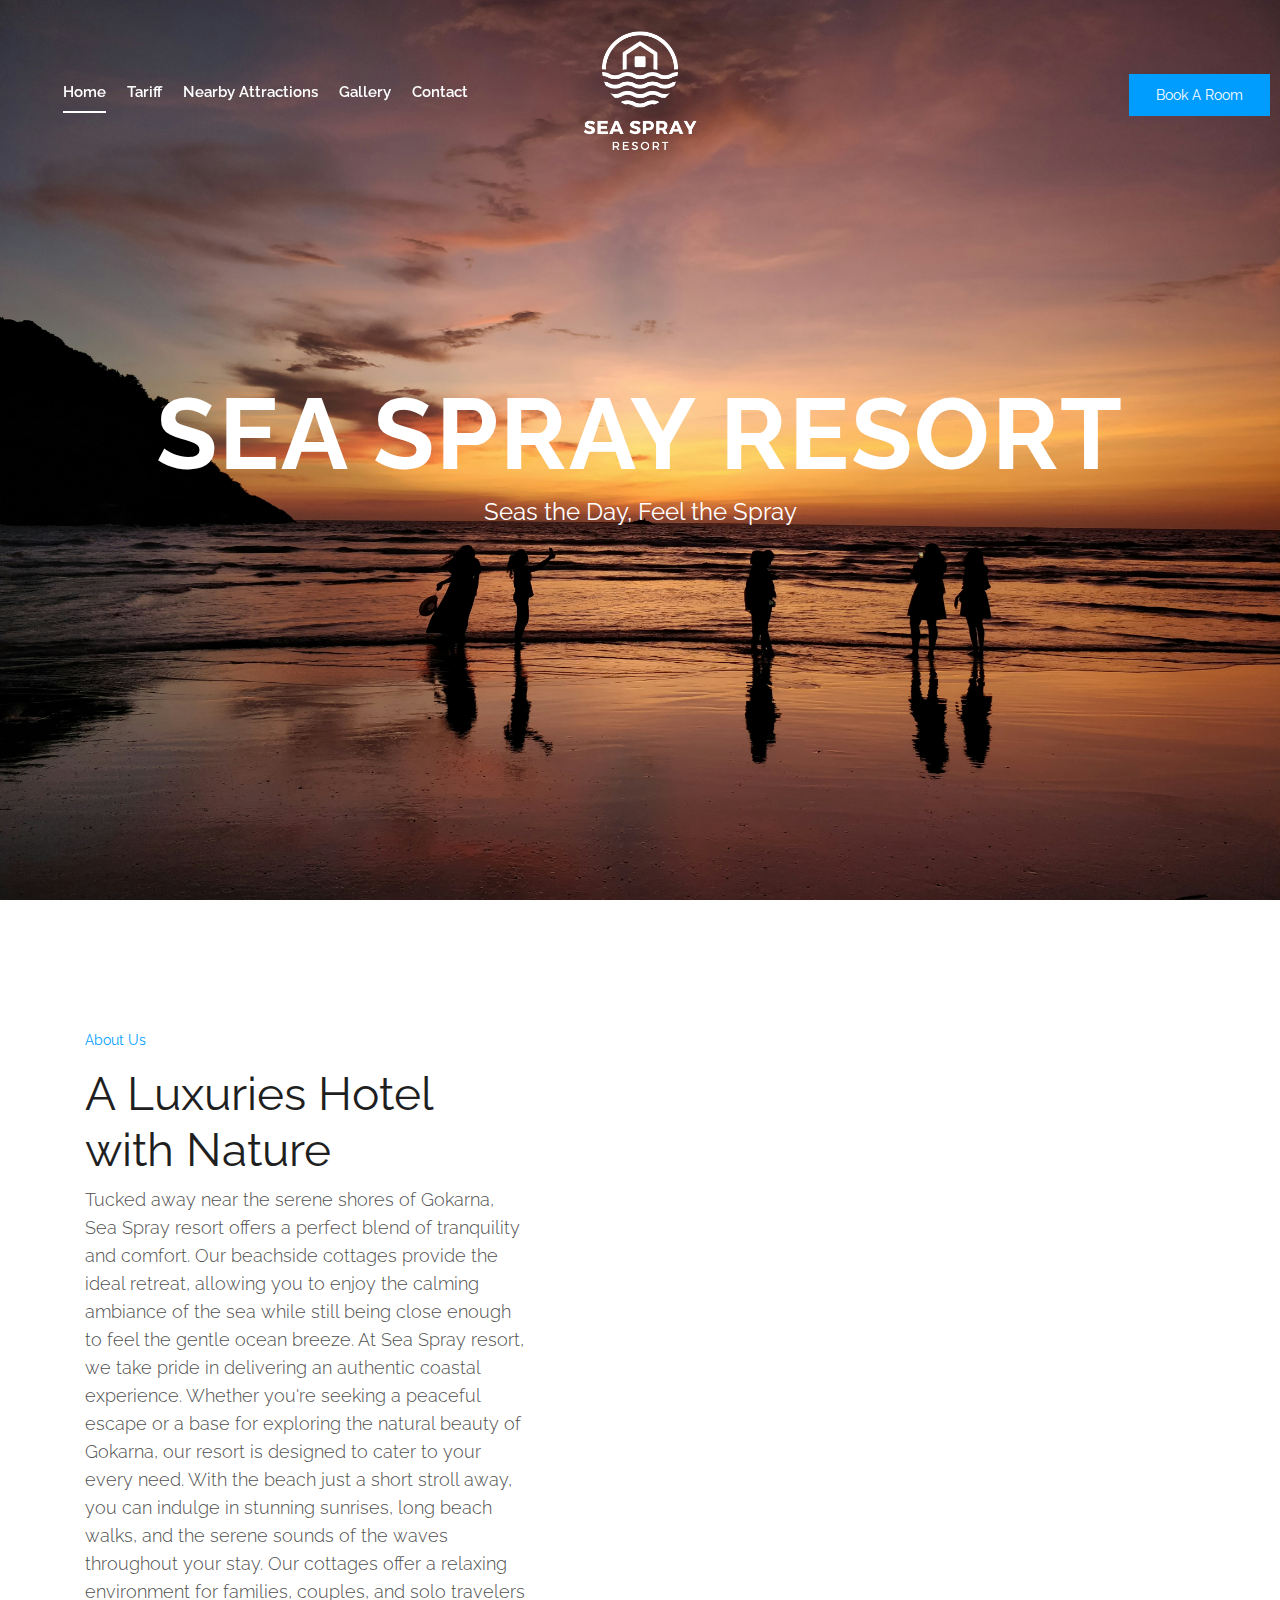
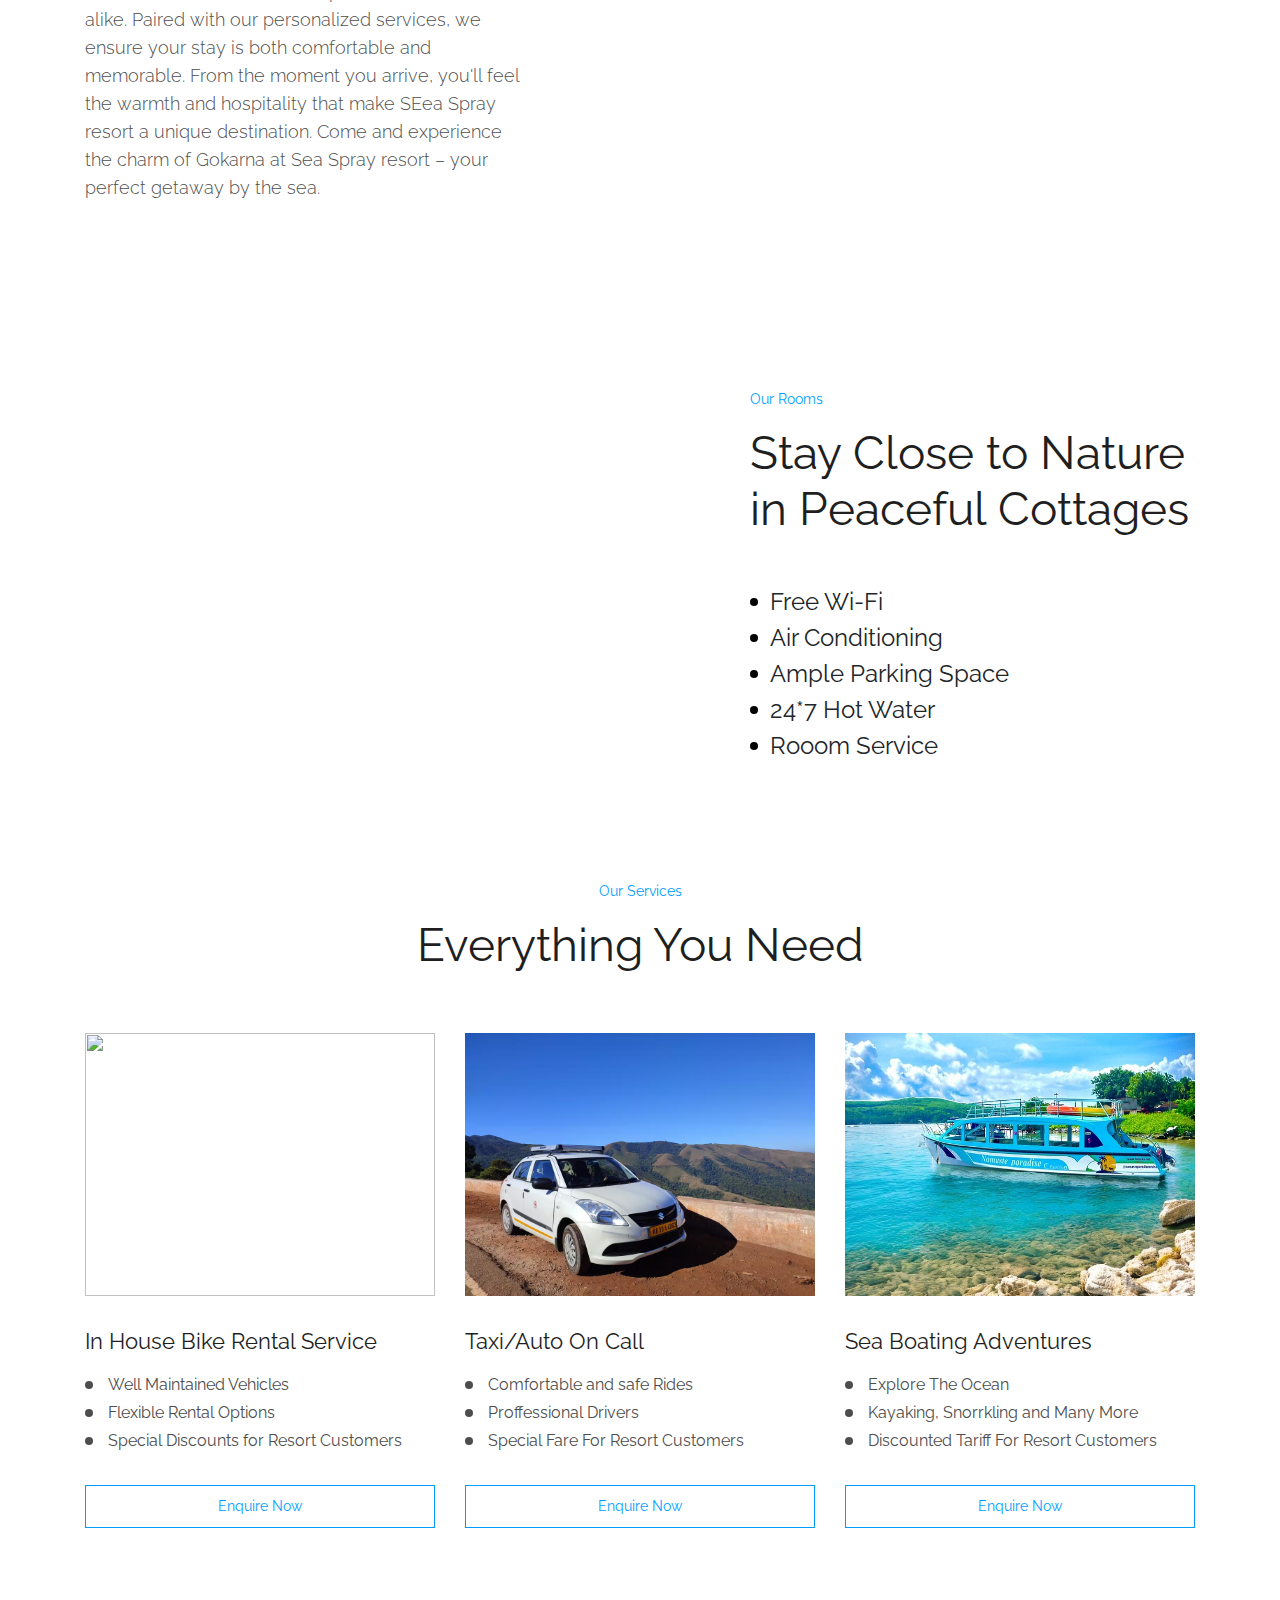
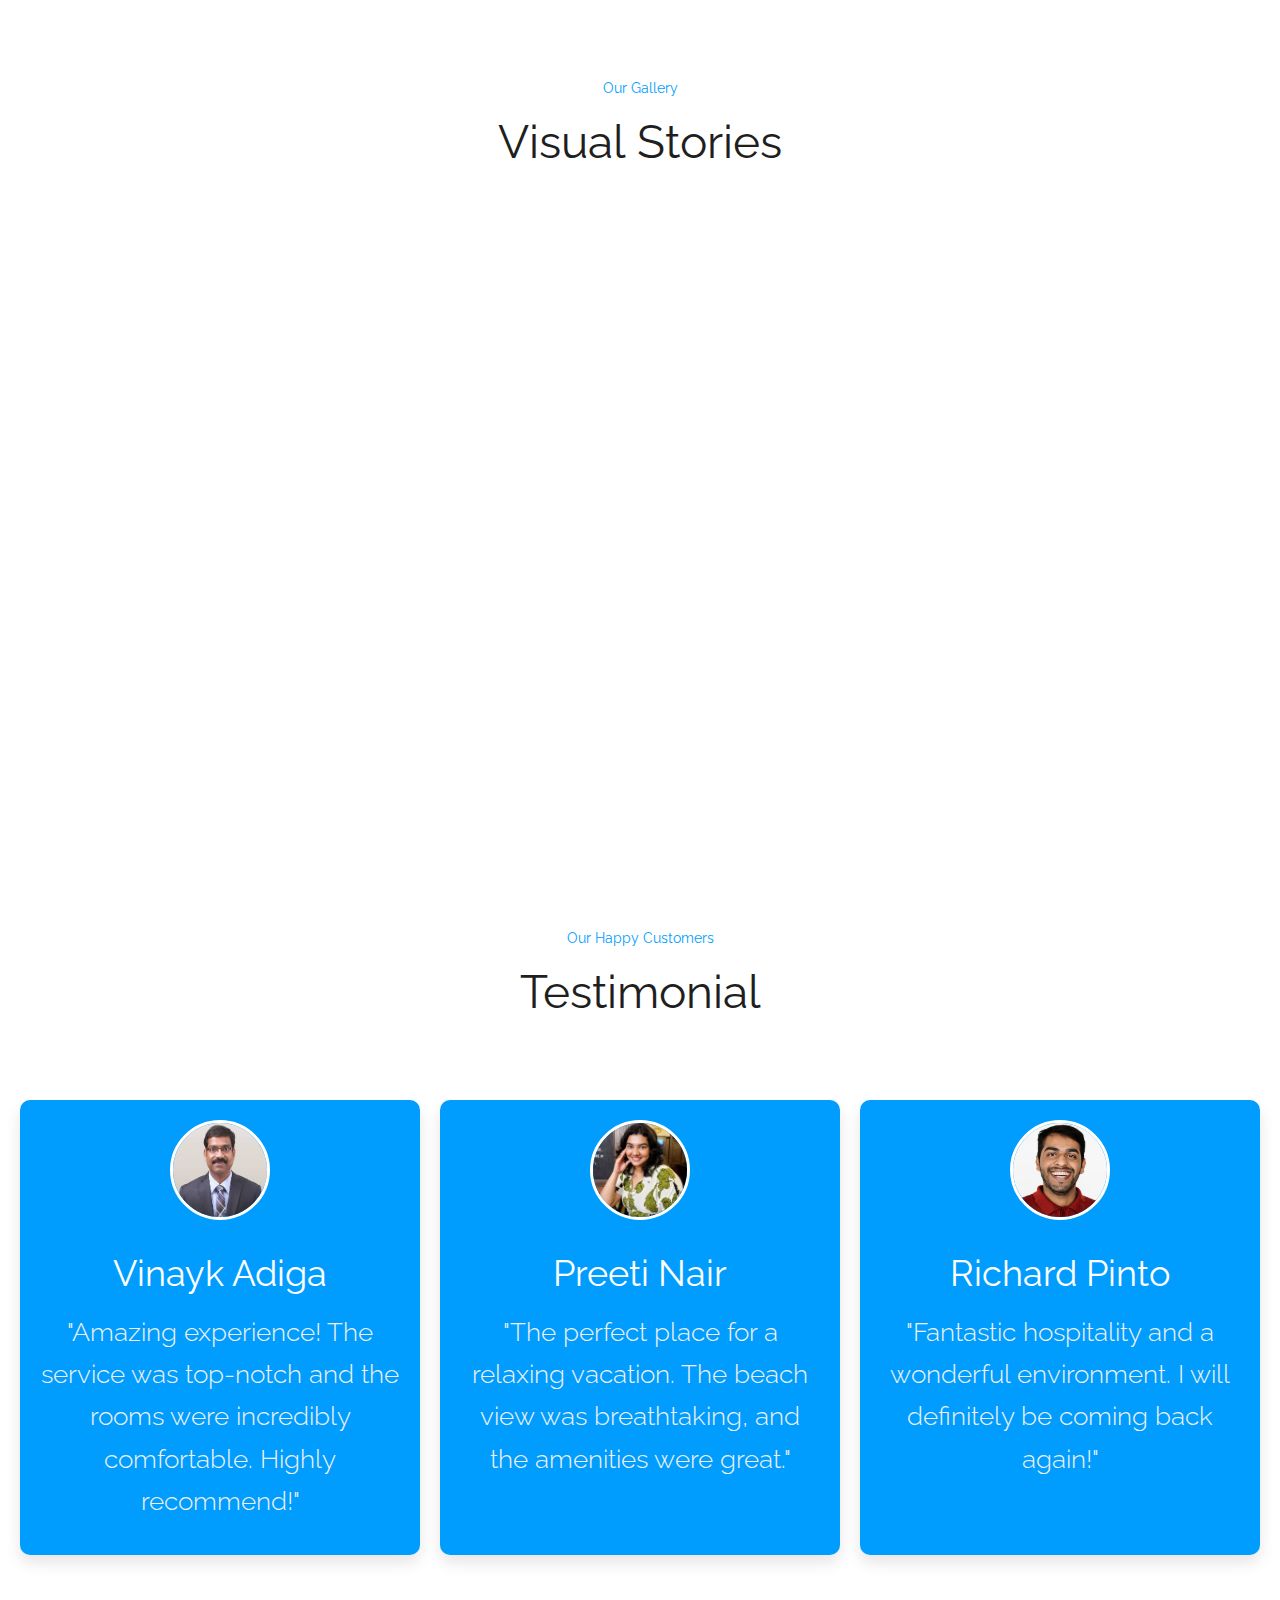
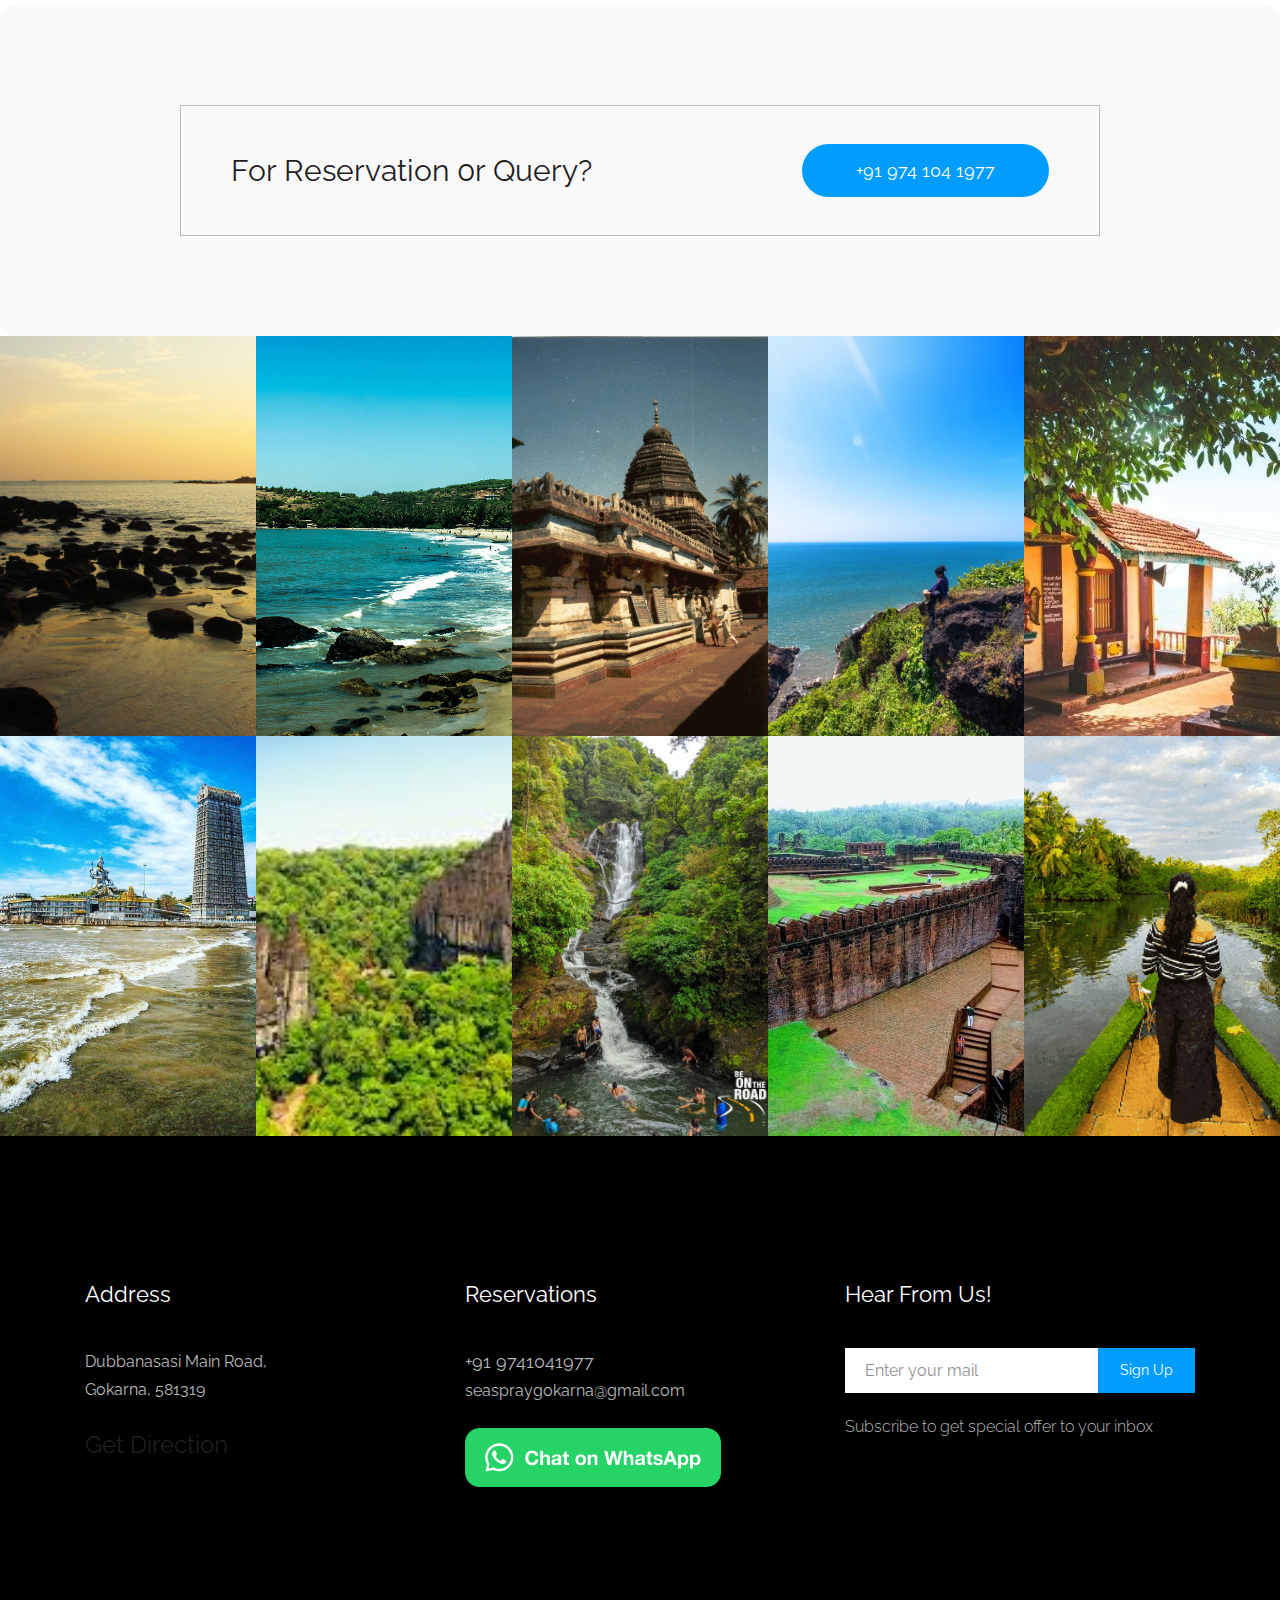
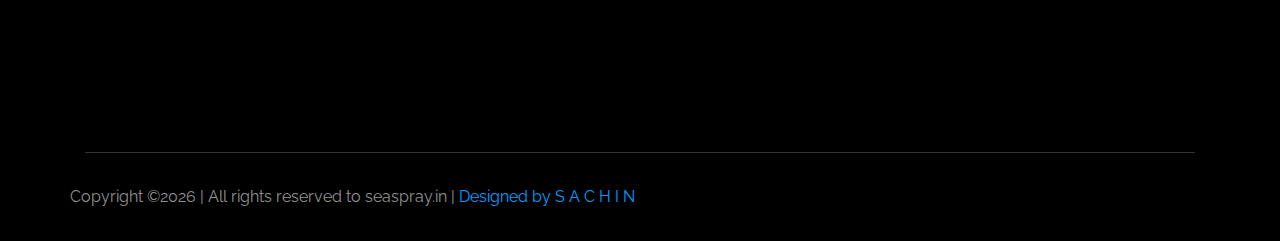
==== commit b2f728aa: "Add files via upload" ====
--- a/index.html
+++ b/index.html
@@ -9,7 +9,12 @@
     <meta name="viewport" content="width=device-width, initial-scale=1">
 
     <!-- <link rel="manifest" href="site.webmanifest"> -->
-    <link rel="shortcut icon" type="image/x-icon" href="img/logo.png">
+   <link rel="icon" type="image/png" href="/favicon-96x96.png" sizes="96x96" />
+<link rel="icon" type="image/svg+xml" href="/favicon.svg" />
+<link rel="shortcut icon" href="/favicon.ico" />
+<link rel="apple-touch-icon" sizes="180x180" href="/apple-touch-icon.png" />
+<meta name="apple-mobile-web-app-title" content="SEA SPRAY " />
+<link rel="manifest" href="/site.webmanifest" />
     <!-- Place favicon.ico in the root directory -->
 
     <!-- CSS here -->
@@ -134,6 +139,45 @@
     </div>
     <!-- about_area_end -->
 
+    <!-- about_area_start -->
+    <div class="about_area">
+        <div class="container">
+            <div class="row">
+                <div class="col-xl-7 col-lg-7">
+                    <div class="about_thumb2 d-flex">
+                        <div class="img_1">
+                            <img src="img/18.jpg" alt="">
+                        </div>
+                        <div class="img_2">
+                            <img src="img/26.jpg" alt="">
+                        </div>
+                    </div>
+                </div>
+                <div class="col-xl-5 col-lg-5">
+                    <div class="about_info">
+                        <div class="section_title mb-20px">
+                            <span>Our Rooms</span>
+                            <h3>Stay Close to Nature<br>
+                                in Peaceful Cottages</h3>
+                        </div>
+                        <p>
+                         <ul class="black-bullets">
+                     <li>Free Wi-Fi</li>
+                     <li>Air Conditioning</li>
+                     <li>Ample Parking Space</li>
+                     <li>24*7 Hot Water</li>
+                     <li>Rooom Service</li>
+                </ul>
+                        </p>
+
+                    </div>
+                </div>
+            </div>
+        </div>
+    </div>
+    <!-- about_area_end -->
+    
+
     <!-- offers_area_start -->
     <div class="offers_area">
         <div class="container">
@@ -195,45 +239,10 @@
     </div>
     <!-- offers_area_end -->
 
+
+
     
 
-    <!-- about_area_start -->
-    <div class="about_area">
-        <div class="container">
-            <div class="row">
-                <div class="col-xl-7 col-lg-7">
-                    <div class="about_thumb2 d-flex">
-                        <div class="img_1">
-                            <img src="img/18.jpg" alt="">
-                        </div>
-                        <div class="img_2">
-                            <img src="img/26.jpg" alt="">
-                        </div>
-                    </div>
-                </div>
-                <div class="col-xl-5 col-lg-5">
-                    <div class="about_info">
-                        <div class="section_title mb-20px">
-                            <span>Our Rooms</span>
-                            <h3>Stay Close to Nature<br>
-                                in Peaceful Cottages</h3>
-                        </div>
-                        <p>
-                         <ul class="black-bullets">
-      				 <li>Free Wi-Fi</li>
-        			 <li>Air Conditioning</li>
-       				 <li>Ample Parking Space</li>
-       				 <li>24*7 Hot Water</li>
-       				 <li>Rooom Service</li>
-    			</ul>
-                        </p>
-
-                    </div>
-                </div>
-            </div>
-        </div>
-    </div>
-    <!-- about_area_end -->
     
     <!-- gallery_area_start-->
 
